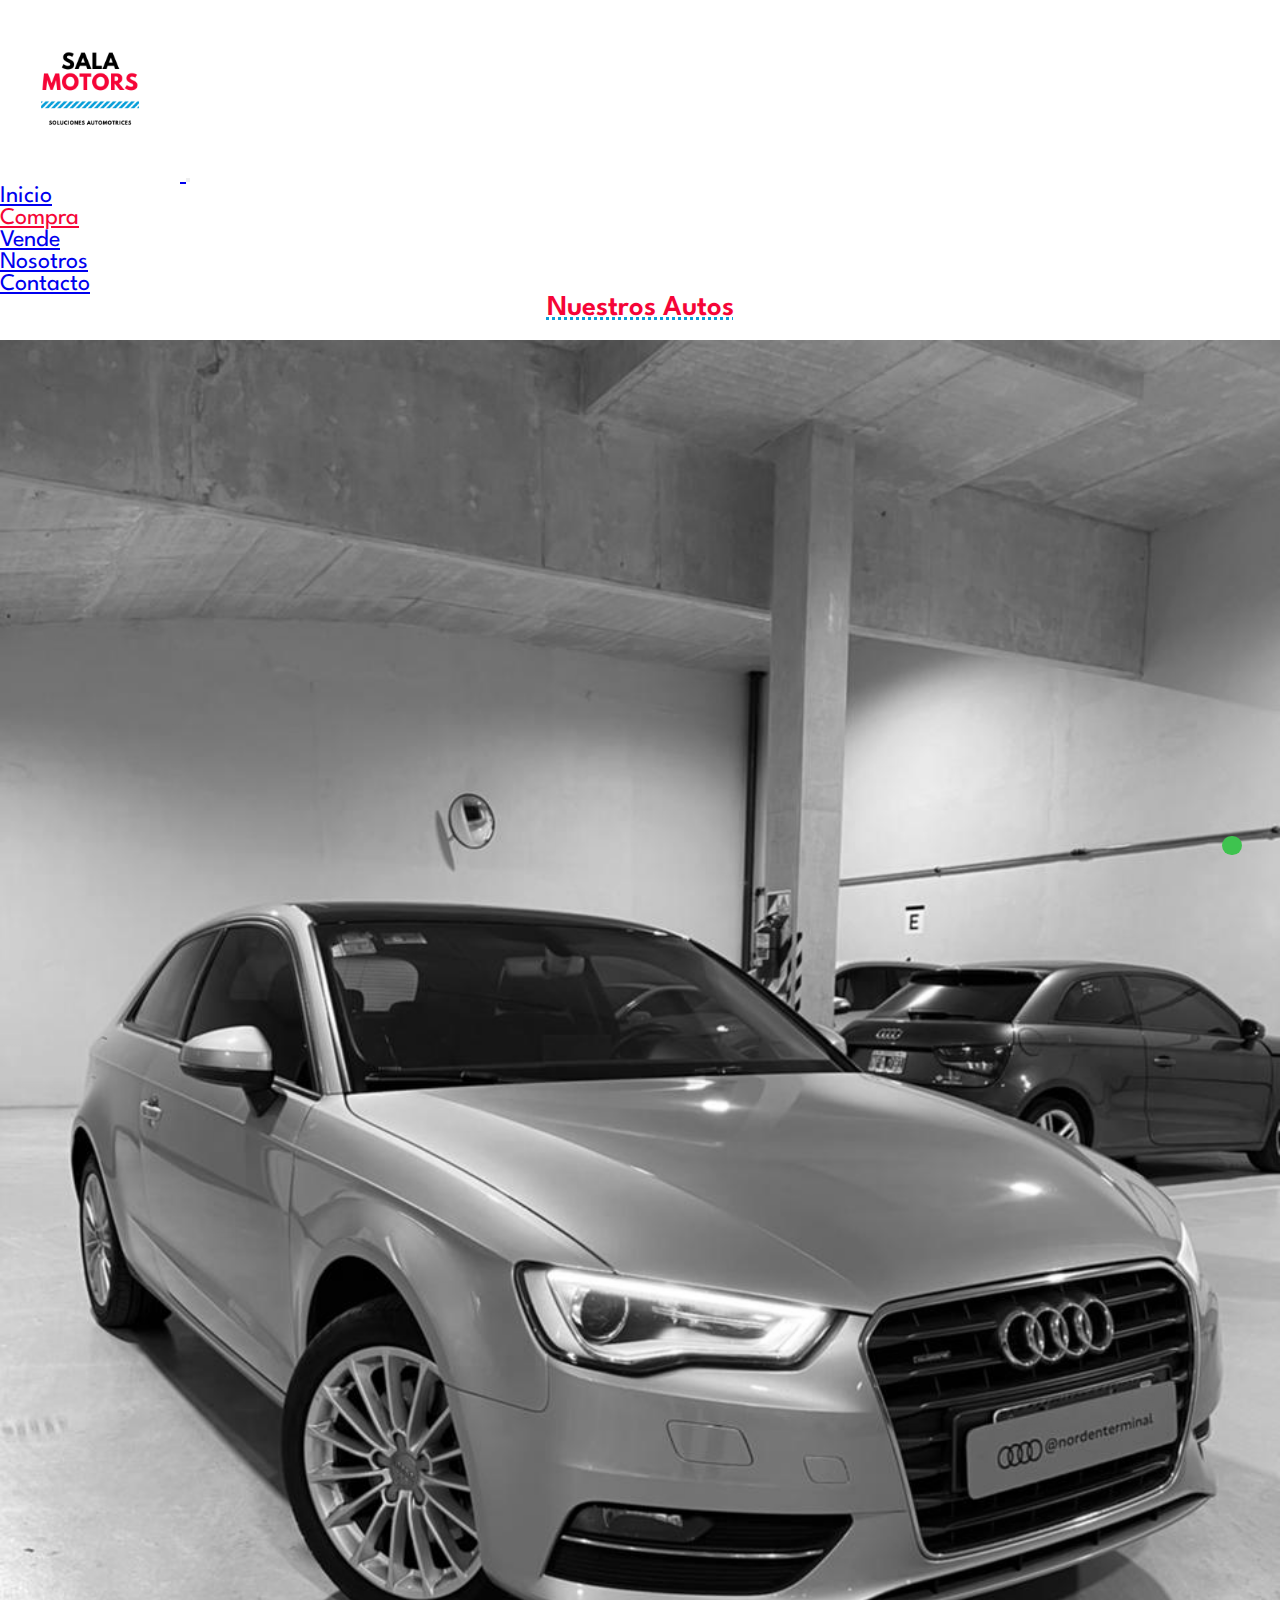
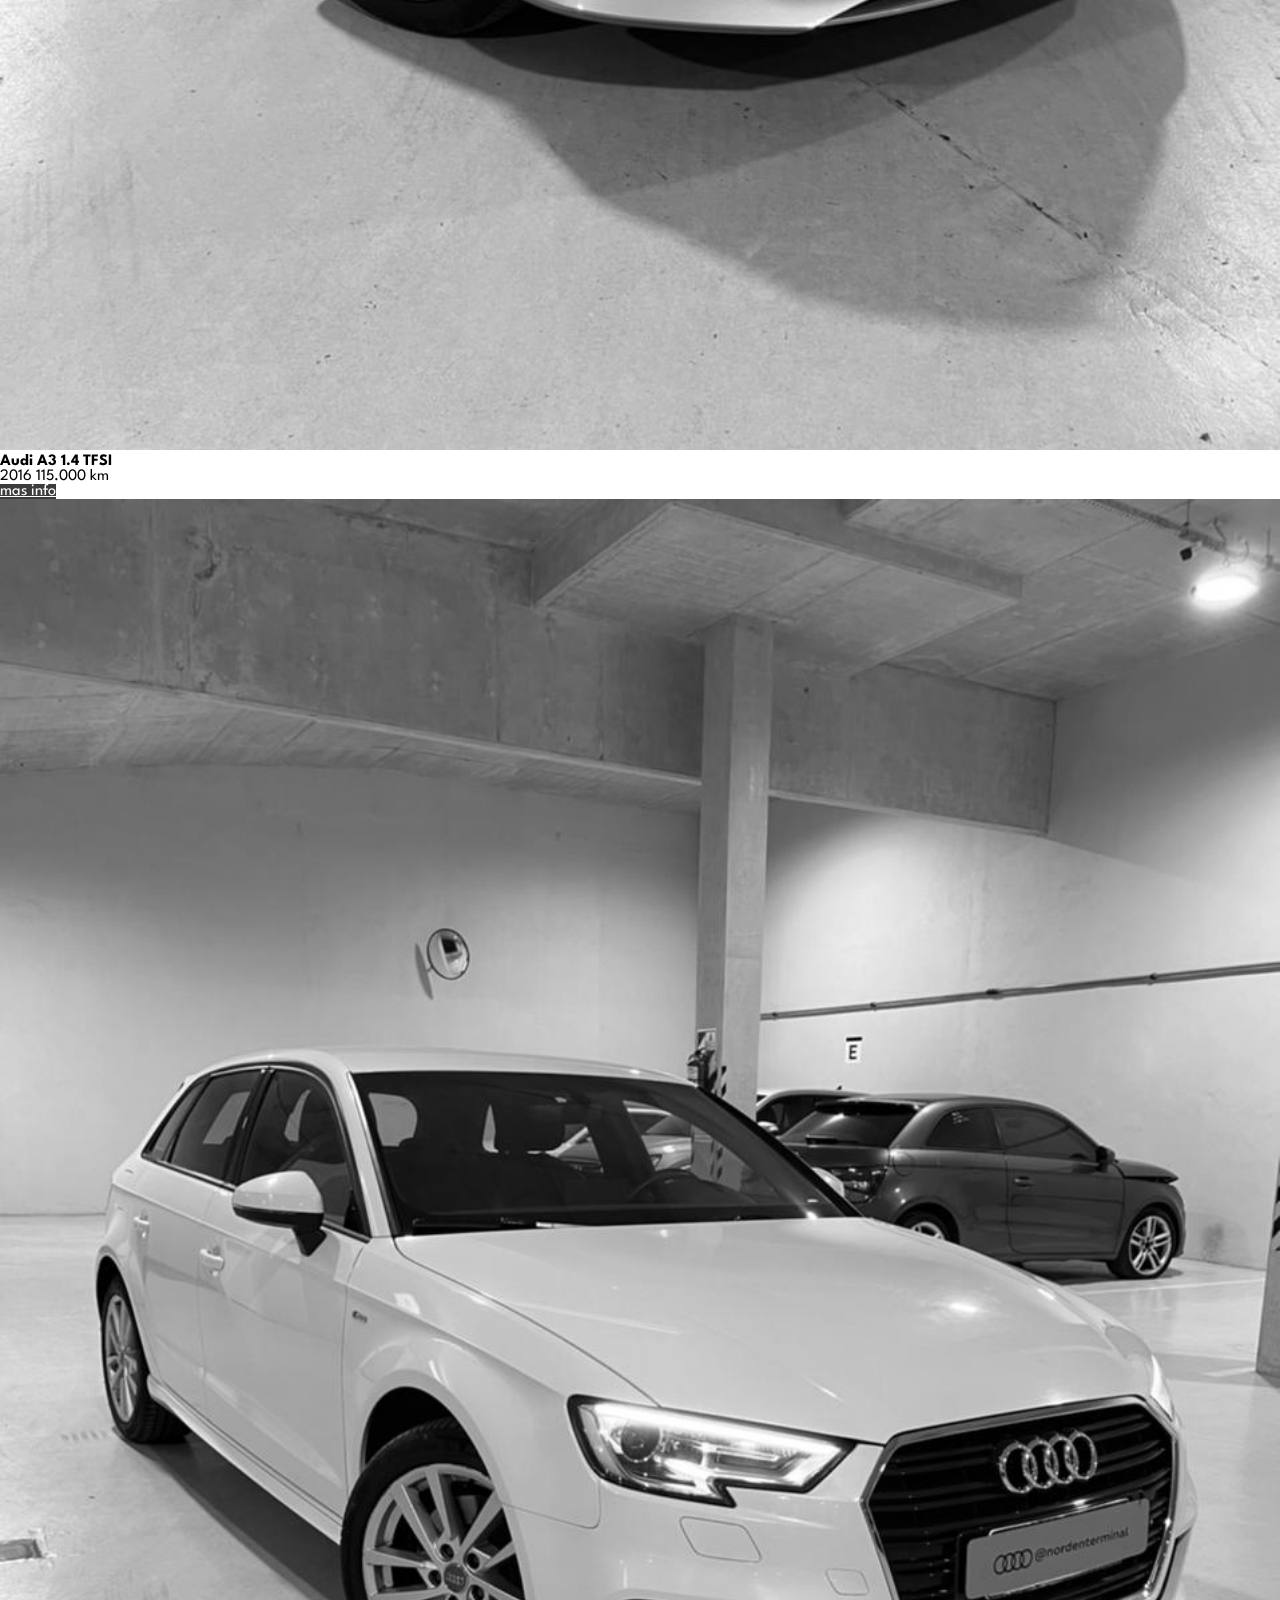
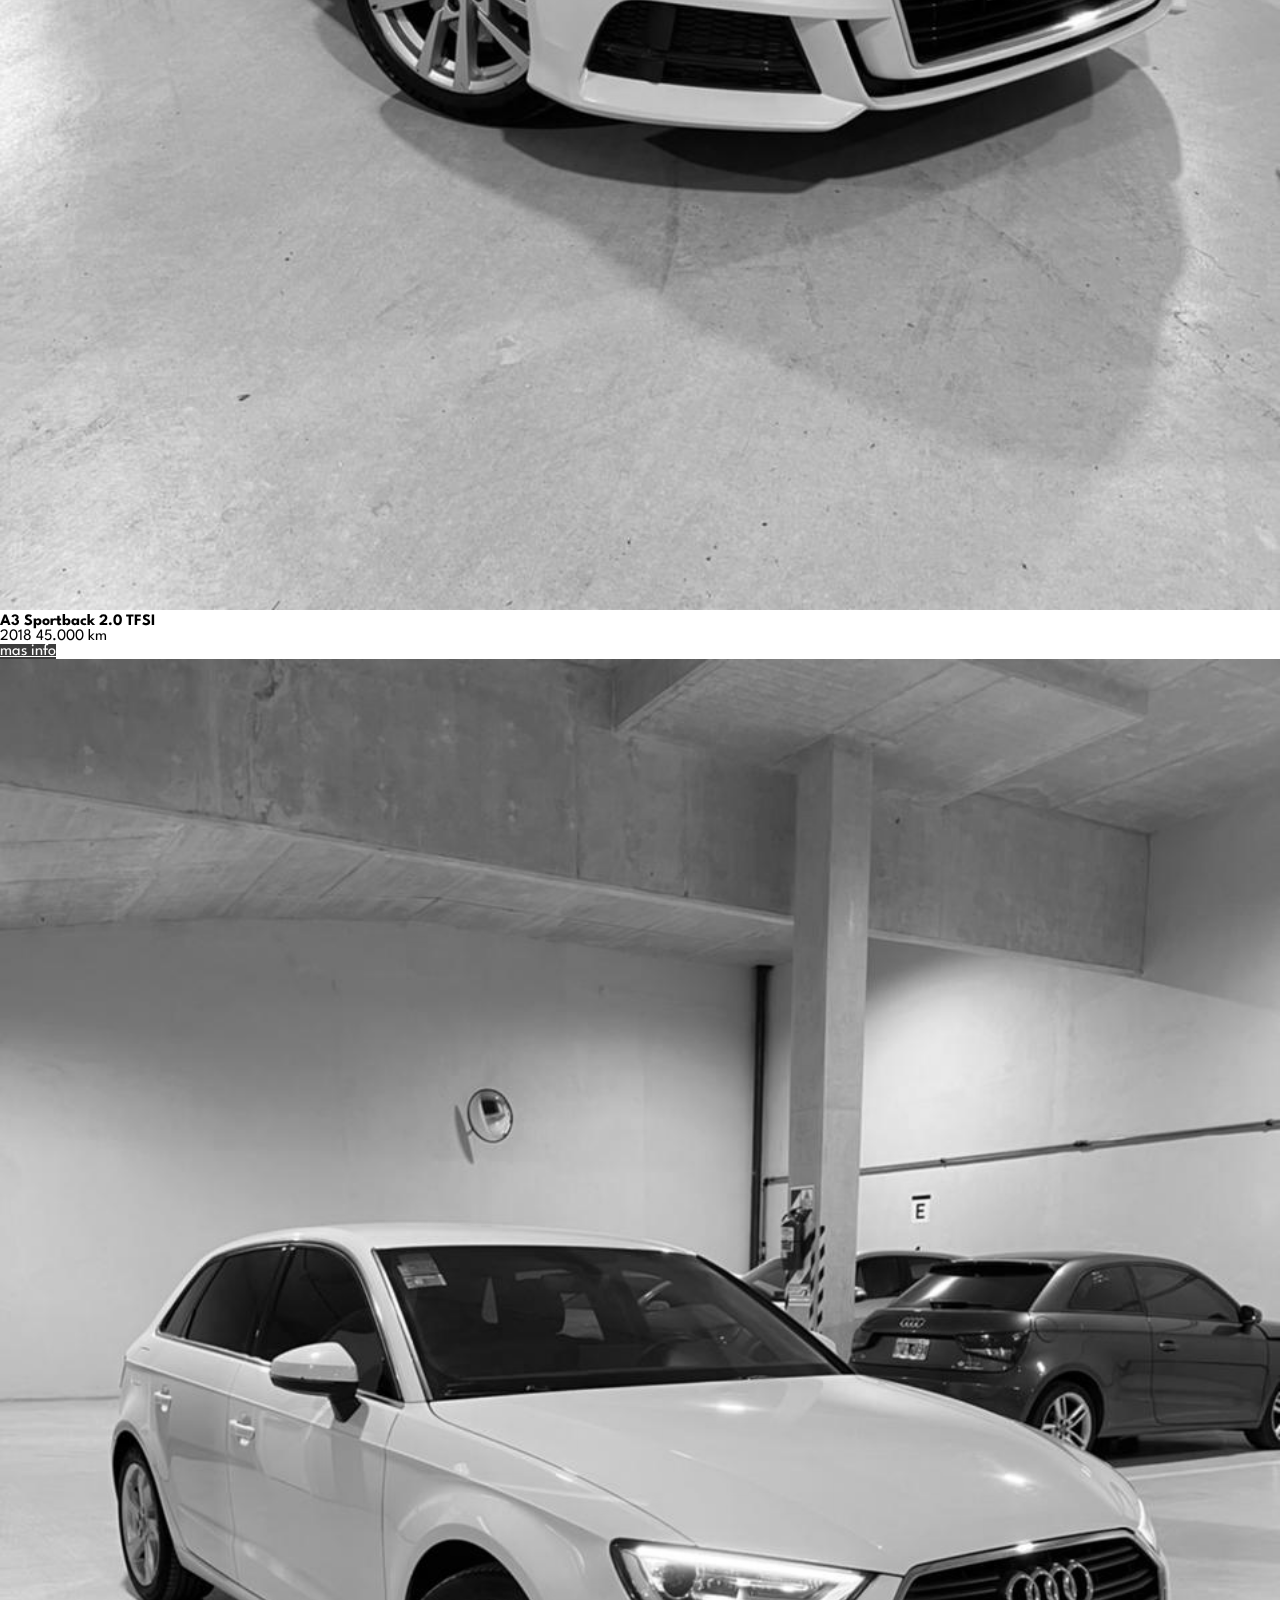
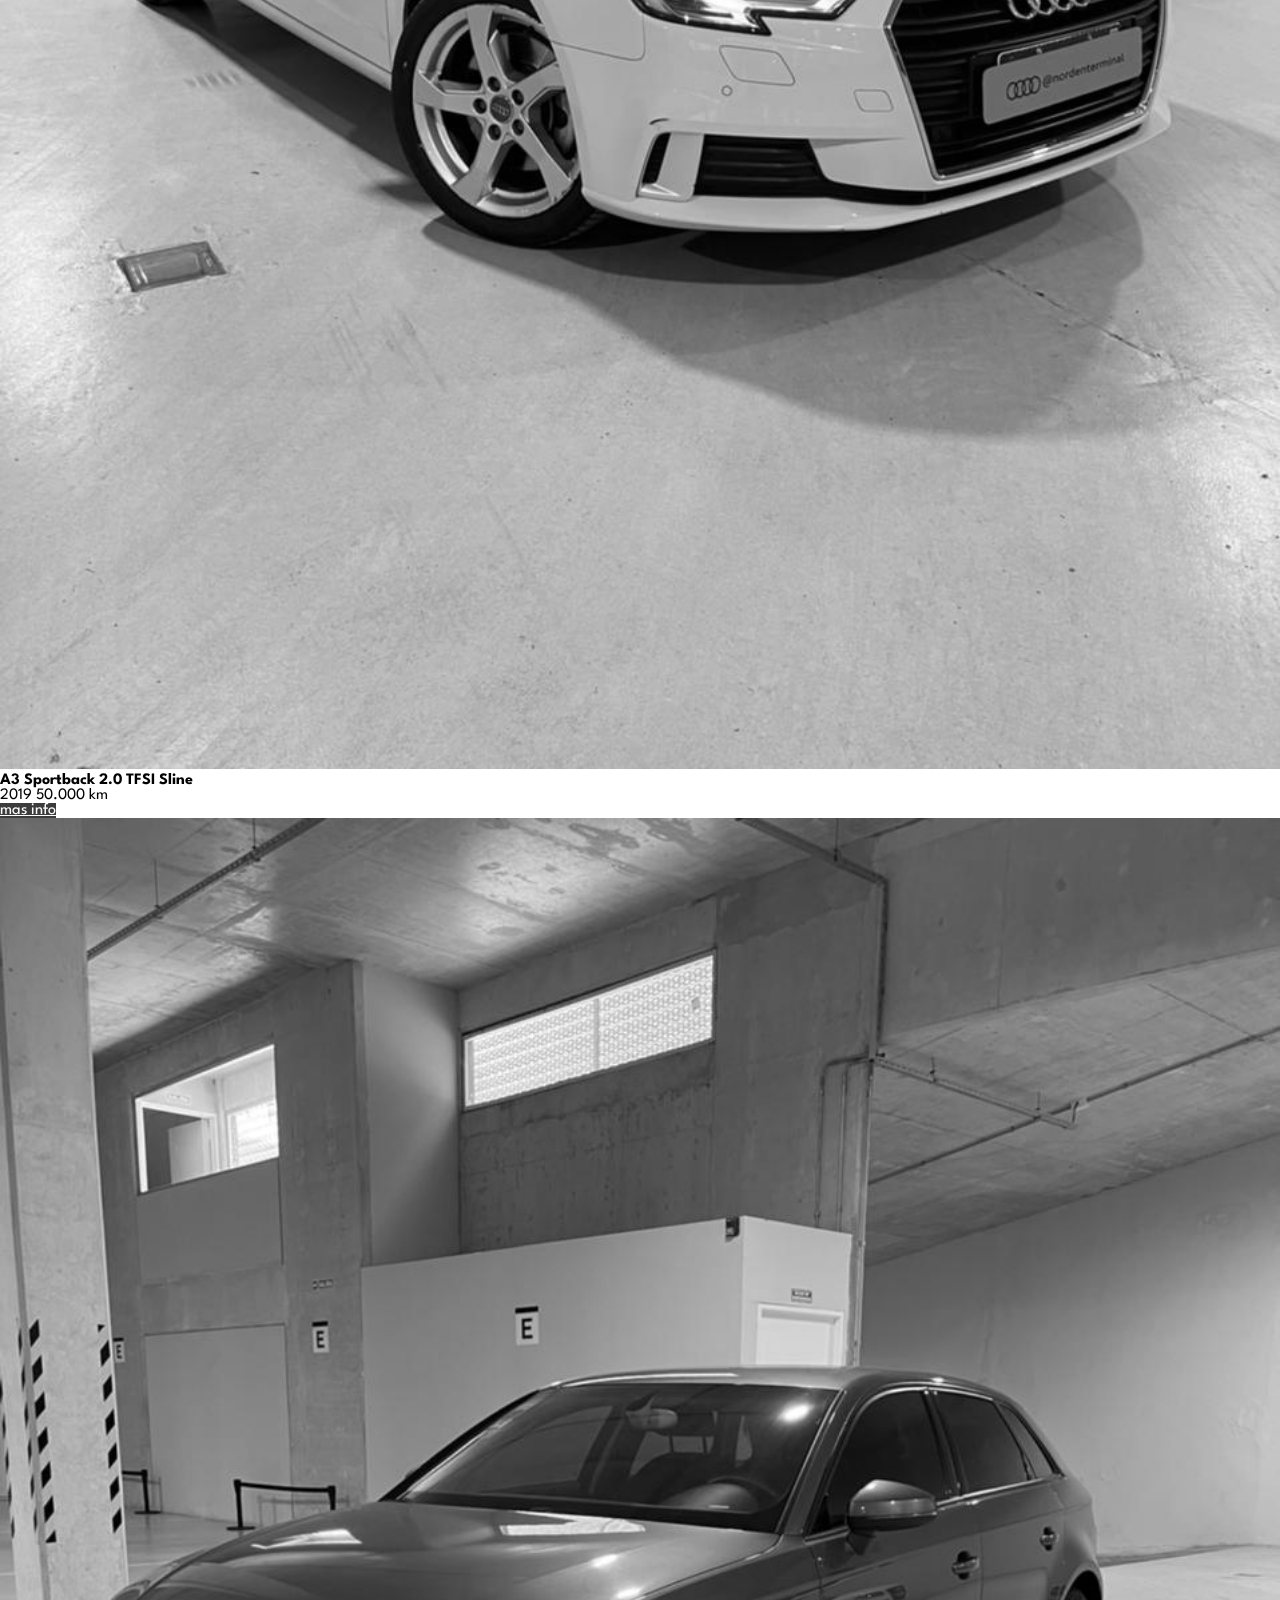
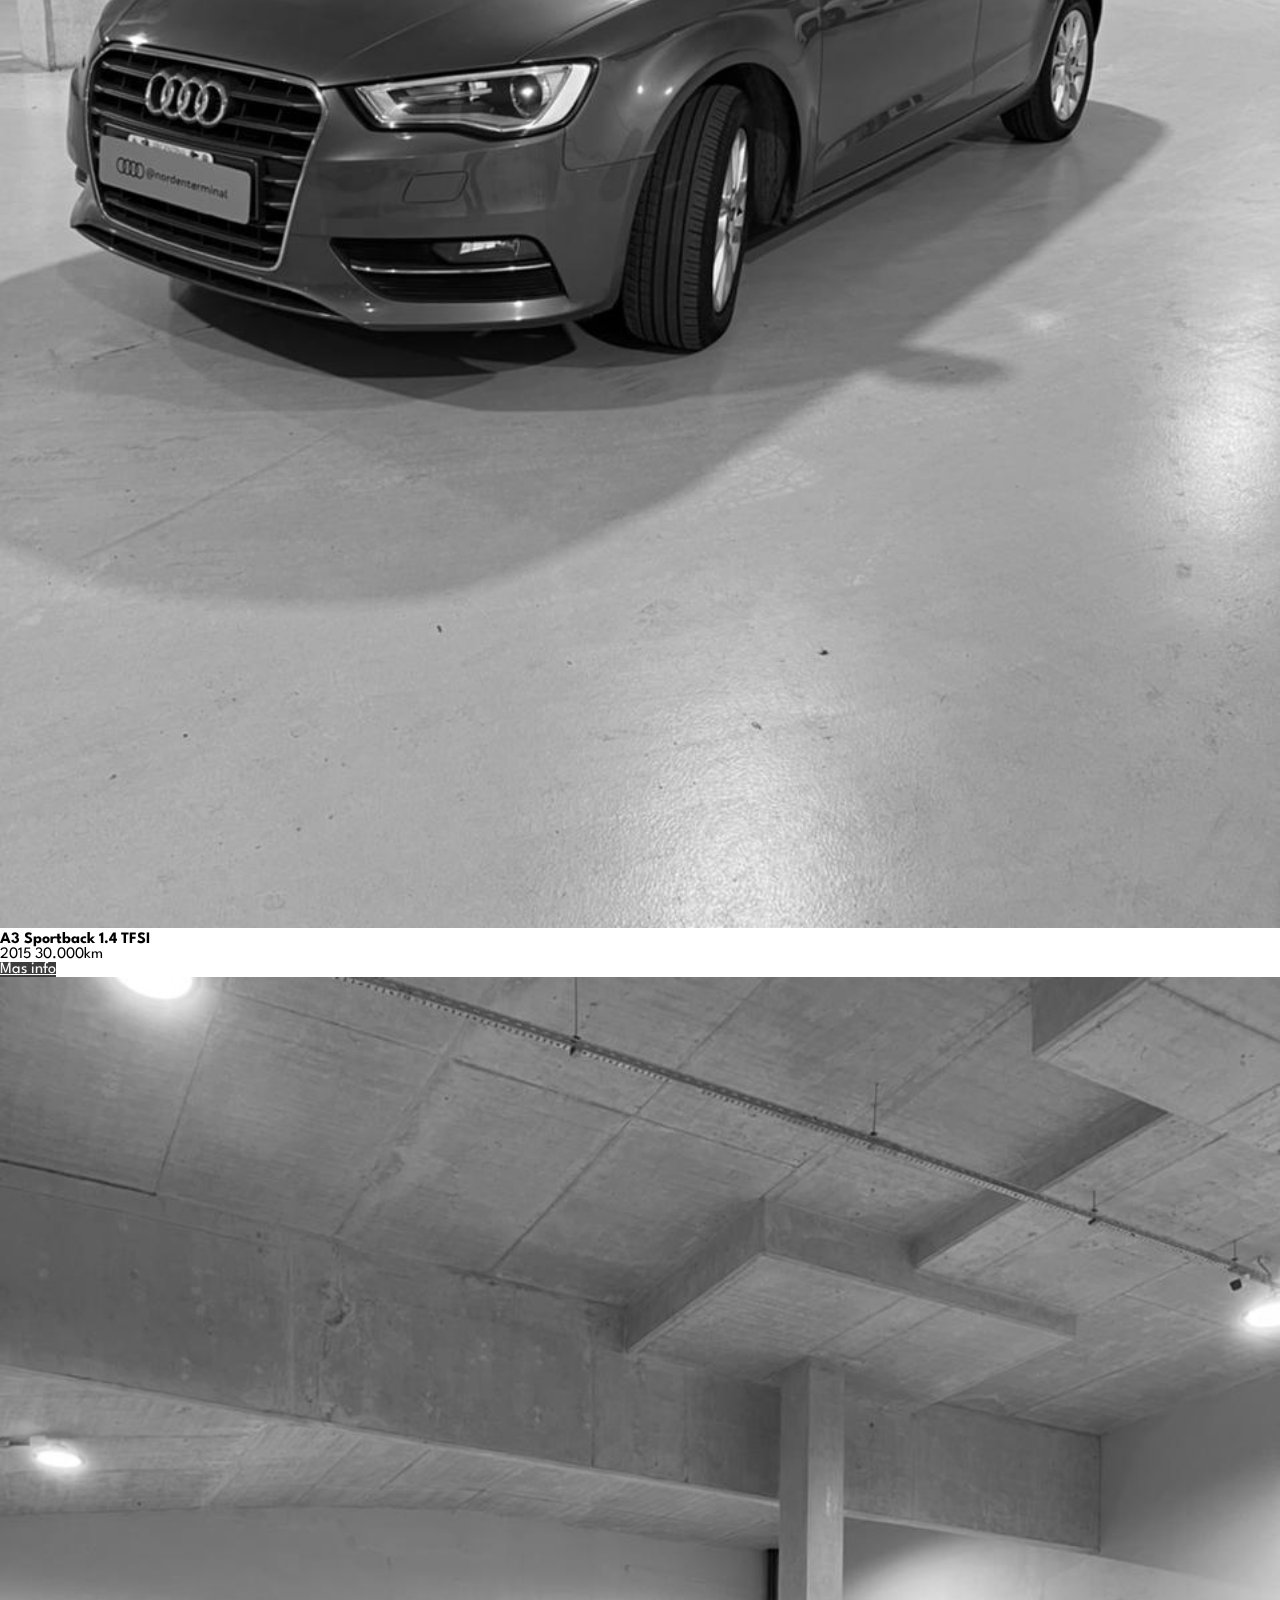
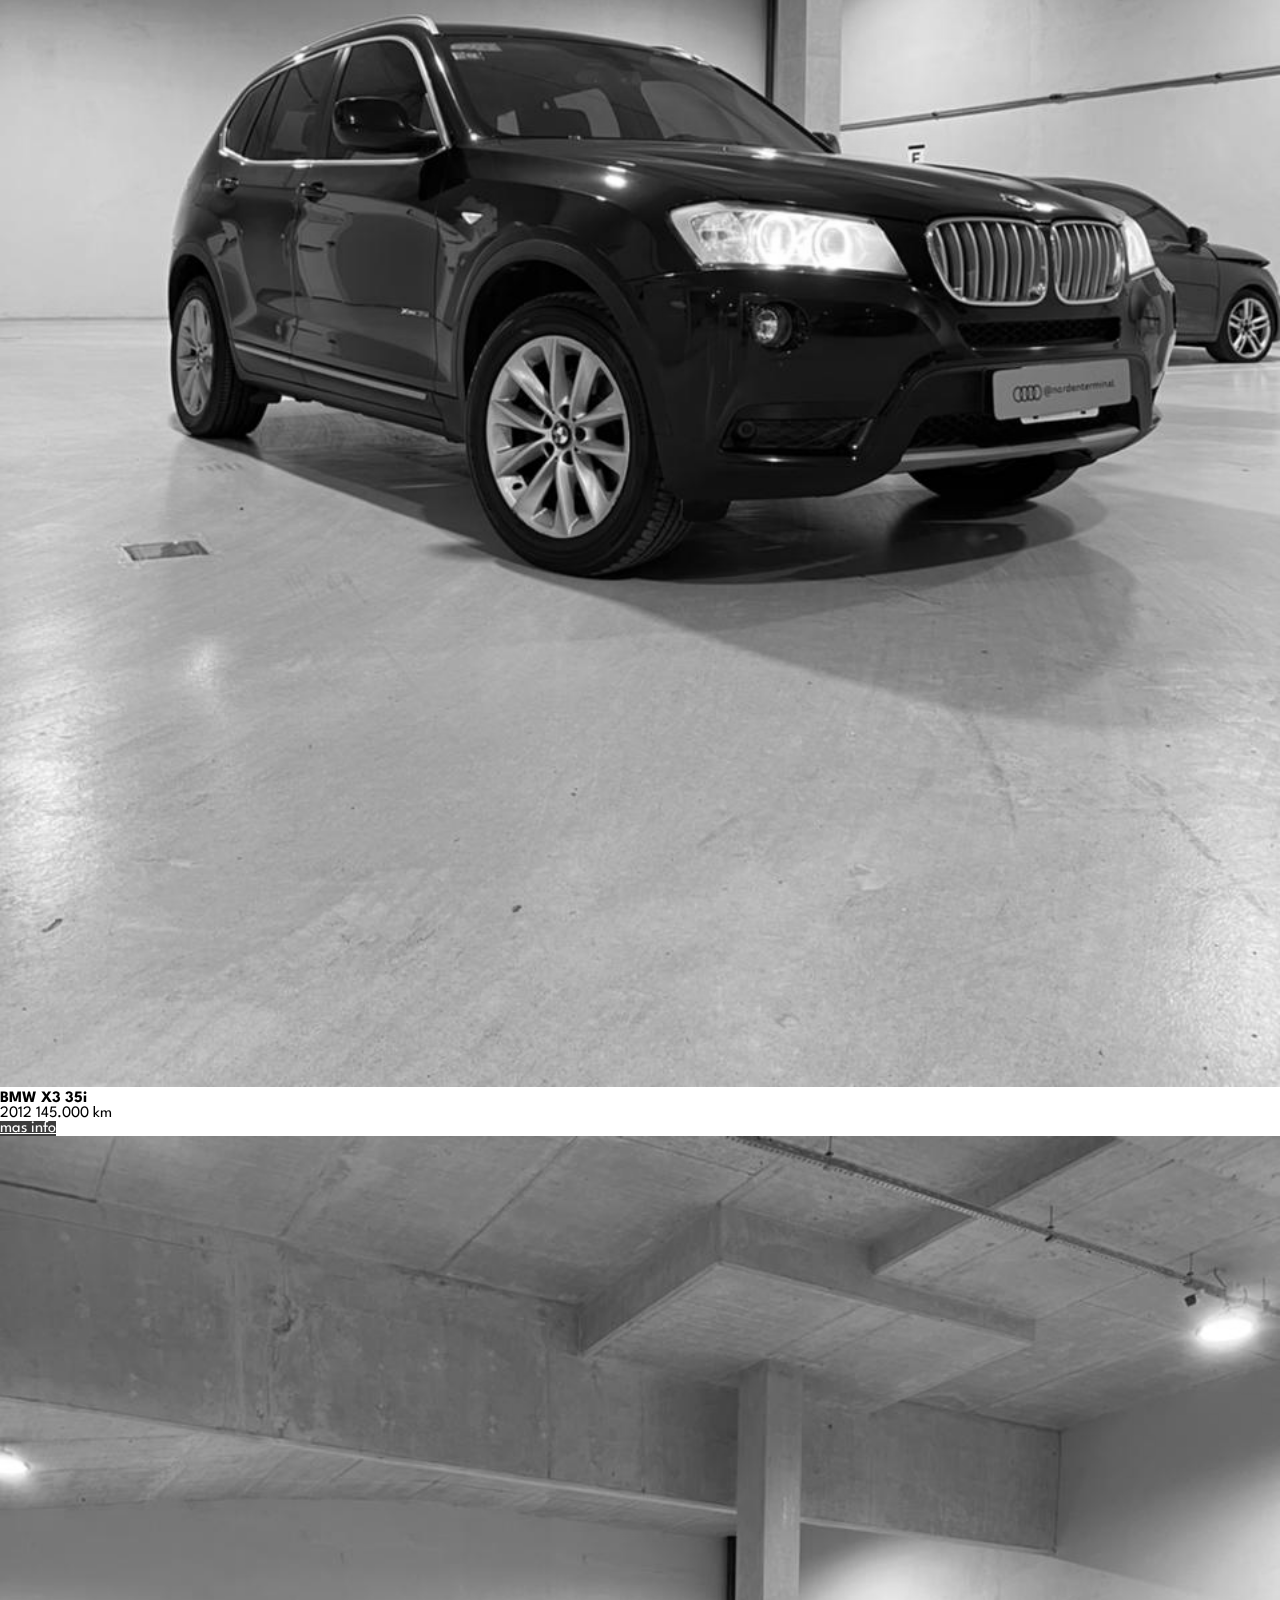
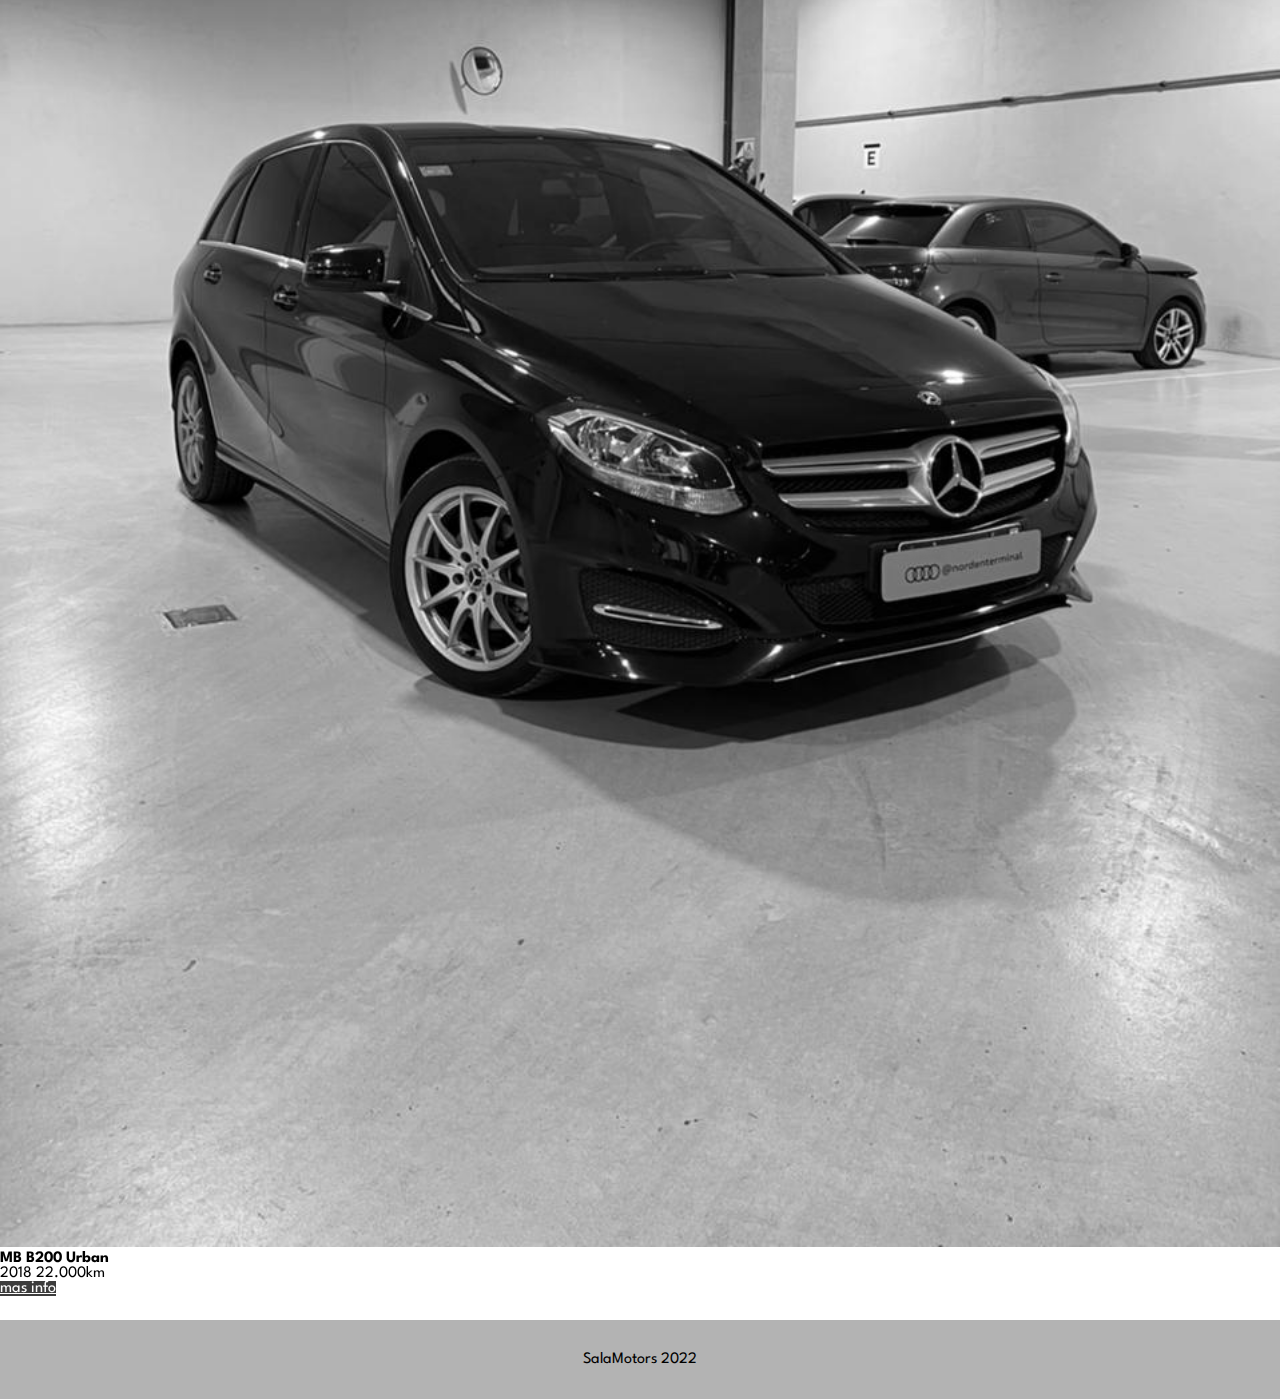
==== pages/compra.html @ 5f299fc3 "segunda entrega v1" ====
<!DOCTYPE html>
<html lang="es">
<head>
    <meta charset="UTF-8">
    <meta http-equiv="X-UA-Compatible" content="IE=edge">
    <meta name="viewport" content="width=device-width, initial-scale=1.0">
    <!-- Fav Icon-->
    <link rel="shortcut icon" href="../images/LogoSalaMotorsColor.png" type="image/x-icon">
    <!-- Link Google Fonts-->
    <link rel="preconnect" href="https://fonts.googleapis.com">
    <link rel="preconnect" href="https://fonts.gstatic.com" crossorigin>
    <link href="https://fonts.googleapis.com/css2?family=League+Spartan:wght@100;200;400;600&display=swap" rel="stylesheet">
    <!-- Link FontAwesome-->
    <link rel="stylesheet" href="https://cdnjs.cloudflare.com/ajax/libs/font-awesome/6.1.1/css/all.min.css" integrity="sha512-KfkfwYDsLkIlwQp6LFnl8zNdLGxu9YAA1QvwINks4PhcElQSvqcyVLLD9aMhXd13uQjoXtEKNosOWaZqXgel0g==" crossorigin="anonymous" referrerpolicy="no-referrer" />
    <!-- Link Bootstrap-->
    <link href="https://cdn.jsdelivr.net/npm/bootstrap@5.1.3/dist/css/bootstrap.min.css" rel="stylesheet" integrity="sha384-1BmE4kWBq78iYhFldvKuhfTAU6auU8tT94WrHftjDbrCEXSU1oBoqyl2QvZ6jIW3" crossorigin="anonymous">
    <!-- Link CSS-->
    <link rel="stylesheet" href="../estilos/estilos.css">
    <title>Tenemos tu auto</title>
</head>
<body>
    <header>
        <nav class="navbar navbar-expand-sm bg-light navbar-light">
            <div class="container-fluid">
                <a class="navbar-brand" href="#">
                    <img src="../images/LogoSalaMotorsColor.png" alt="Avatar Logo" style="width:180px;" class="rounded-pill"> 
                </a>
                    <button class="navbar-toggler" type="button" data-bs-toggle="collapse"              data-bs-target="#collapsibleNavbar">
                        <span class="navbar-toggler-icon"></span>
                    </button>
                    <div class="collapse navbar-collapse" id="collapsibleNavbar">

                        <ul class="navbar-nav">
                            <li class="nav-item">
                                <a class="nav-link" href="../index.html">Inicio</a>
                            </li>
                            <li class="nav-item">
                                <a class="nav-link active" href="compra.html">Compra</a>
                            </li>
                            <li class="nav-item">
                                <a class="nav-link" href="vende.html">Vende</a>
                            </li>
                            <li class="nav-item">
                                <a class="nav-link" href="nosotros.html">Nosotros</a>
                            </li>
                            <li class="nav-item">
                                <a class="nav-link" href="contacto.html">Contacto</a>
                            </li>
                        </ul>
                    </div>
            </div>
        </nav>
    </header>
    
    <main>

        <h1>Nuestros Autos</h1>
        <section class="row row-cols-1 row-cols-lg-3">
            <article>
                    <div class="card" id="compra">
                        <img class="card-img-top" src="../images/A32016.jpeg" alt="A32016" style="width:100%">
                        <div class="card-img-overlay">
                            <h4 class="card-title">Audi A3 1.4 TFSI</h4>
                            <p class="card-text"> 2016 115.000 km</p>
                            <a href="https://wa.me/message/5UDAR47DDEEHL1" class="btn btn-primary">mas info</a>
                        </div>
                    </div>
            </article>      
            <article class="col">
                    <div class="card" id="compra">
                        <img class="card-img-top" src="../images/A3sb2018.jpeg" alt="A3sb2018" style="width:100%">
                        <div class="card-img-overlay">
                            <h4 class="card-title">A3 Sportback 2.0 TFSI</h4>
                            <p class="card-text">2018 45.000 km</p>
                            <a href="https://wa.me/message/5UDAR47DDEEHL1" class="btn btn-primary">mas info</a>
                        </div>
                    </div>
            </article>      
            <article class="col">
                    <div class="card" id="compra">
                        <img class="card-img-top" src="../images/A3sb2018sl.jpeg" alt="a3sb2018sl" style="width:100%">
                        <div class="card-img-overlay">
                            <h4 class="card-title">A3 Sportback 2.0 TFSI Sline</h4>
                            <p class="card-text">2019 50.000 km</p>
                            <a href="https://wa.me/message/5UDAR47DDEEHL1" class="btn btn-primary">mas info</a>
                        </div>
                    </div>
            </article>
        
            <article class="col">
                    <div class="card" id="compra">
                        <img class="card-img-top" src="../images/A32015.jpeg" alt="A3sb2015" style="width:100%">
                        <div class="card-img-overlay">
                            <h4 class="card-title">A3 Sportback 1.4 TFSI</h4>
                            <p class="card-text">2015 30.000km</p>
                            <a href="https://wa.me/message/5UDAR47DDEEHL1" class="btn btn-primary"> Mas info</a>
                        </div>
                    </div>
            </article>      
            <article class="col">
                    <div class="card" id="compra">
                        <img class="card-img-top" src="../images/BMXx32012.jpeg" alt="bmwx3" style="width:100%">
                        <div class="card-img-overlay">
                            <h4 class="card-title">BMW X3 35i</h4>
                            <p class="card-text">2012 145.000 km</p>
                            <a href="https://wa.me/message/5UDAR47DDEEHL1" class="btn btn-primary">mas info</a>
                        </div>
                    </div>
                </article>      
                <article class="col">
                    <div class="card" id="compra">
                        <img class="card-img-top" src="../images/MBClaseB2018.jpeg" alt="MBb200" style="width:100%">
                        <div class="card-img-overlay">
                            <h4 class="card-title">MB B200 Urban</h4>
                            <p class="card-text">2018 22.000km</p>
                            <a href="https://wa.me/message/5UDAR47DDEEHL1" class="btn btn-primary">mas info</a>
                        </div>
                    </div>
                </article>


        </section>   



    </main>

    
    <footer>
        <p>SalaMotors 2022 </p>
        <a href="https://wa.me/message/5UDAR47DDEEHL1"></a><i class="fa-brands fa-whatsapp"></i>

    </footer>
    <!--Scripts-->
    <script src="https://cdn.jsdelivr.net/npm/@popperjs/core@2.10.2/dist/umd/popper.min.js" integrity="sha384-7+zCNj/IqJ95wo16oMtfsKbZ9ccEh31eOz1HGyDuCQ6wgnyJNSYdrPa03rtR1zdB" crossorigin="anonymous"></script>
    <script src="https://cdn.jsdelivr.net/npm/bootstrap@5.1.3/dist/js/bootstrap.min.js" integrity="sha384-QJHtvGhmr9XOIpI6YVutG+2QOK9T+ZnN4kzFN1RtK3zEFEIsxhlmWl5/YESvpZ13" crossorigin="anonymous"></script>    
</body>
</html>
---- estilos/estilos.css ----
*{
    margin: 0;
    padding: 0;
}

body{
    font-family: 'League Spartan', sans-serif;;
}

.navbar {
    font-size: 24px;
}

.navbar-light .navbar-nav .nav-link:focus, .navbar-light .navbar-nav .nav-link:hover {
    color: #079ed9;
}

.navbar-light .navbar-nav .nav-link.active, .navbar-light .navbar-nav .show>.nav-link {
    color: #f50537;
}

.container{
    margin: 1rem;
    width: 100%;
}

.btn-primary {
    color: #fff;
    background-color: #f50537;
    border-color: #f50537;
}

.btn-primary:hover {
    background-color: #079ed9;
    border-color: #079ed9;
}
.card {
    filter: grayscale(0%);
}

.card:hover {
    filter: grayscale(100%);
}

#compra {
    filter: grayscale(100%);
}

#compra:hover {
    filter: grayscale(0%);
}

.row {
    margin-top: 1.2rem;
}

footer { background-color: #b3b3b3;
    margin-top: 1.5rem;
    padding: 2rem
}

footer p {
    color:#000;
    font-weight: 400;
    text-align: center;
}

.fa-whatsapp {
    color: #fff;
    background-color: #3ec34f;
    padding: 0.6rem;
    font-size: 2rem;
    border-radius: 50%;
    bottom: 5%;
    right: 3%;
    position: fixed
}

h1{
    font-size: 1.8rem;
    font-weight: 600;
    text-align: center;
    color: #f50537;
    text-decoration: underline dotted #079ed9 3px;
}

h2 {
    font-size: 1.5rem;
    font-weight: 400;
    text-align: center;
}

h3 {
    font-size: 1.2rem;
    font-weight: 200;
    text-align: center;
}

.formContainer{
    width: 75%;
    margin: 3rem auto;
    border: #079ed9 solid 2 px;
    padding: 1.5rem 1 rem;
    border-radius: 0.5rem;
}

.form{
text-align: center;
}

.form__label{
    display: inline-block;
    width: 60%;
    font-weight: 400;
    text-align: start;
}

.form__input, .form__textarea{
    width: 60%;
    margin: 0.5rem;
    padding: 0.5rem;
    border: none;
    border-bottom: #079ed9 solid 1px;
    font-family: 'League Spartan', sans-serif ;
}

.form__textarea{
    height: 5rem;
    resize: none;
}

.form__input:focus, .form__textarea:focus{
    outline: none;
}

.form__input--submit{
    background-color: #f50537;
    color: #fff;
    margin-top: 1.5rem ;
    font-weight: 400;
    cursor: pointer;
    border-radius: 0.3rem;    
}

.form__input--submit:hover{
    background-color: #079ed9;
    color: #000;
}
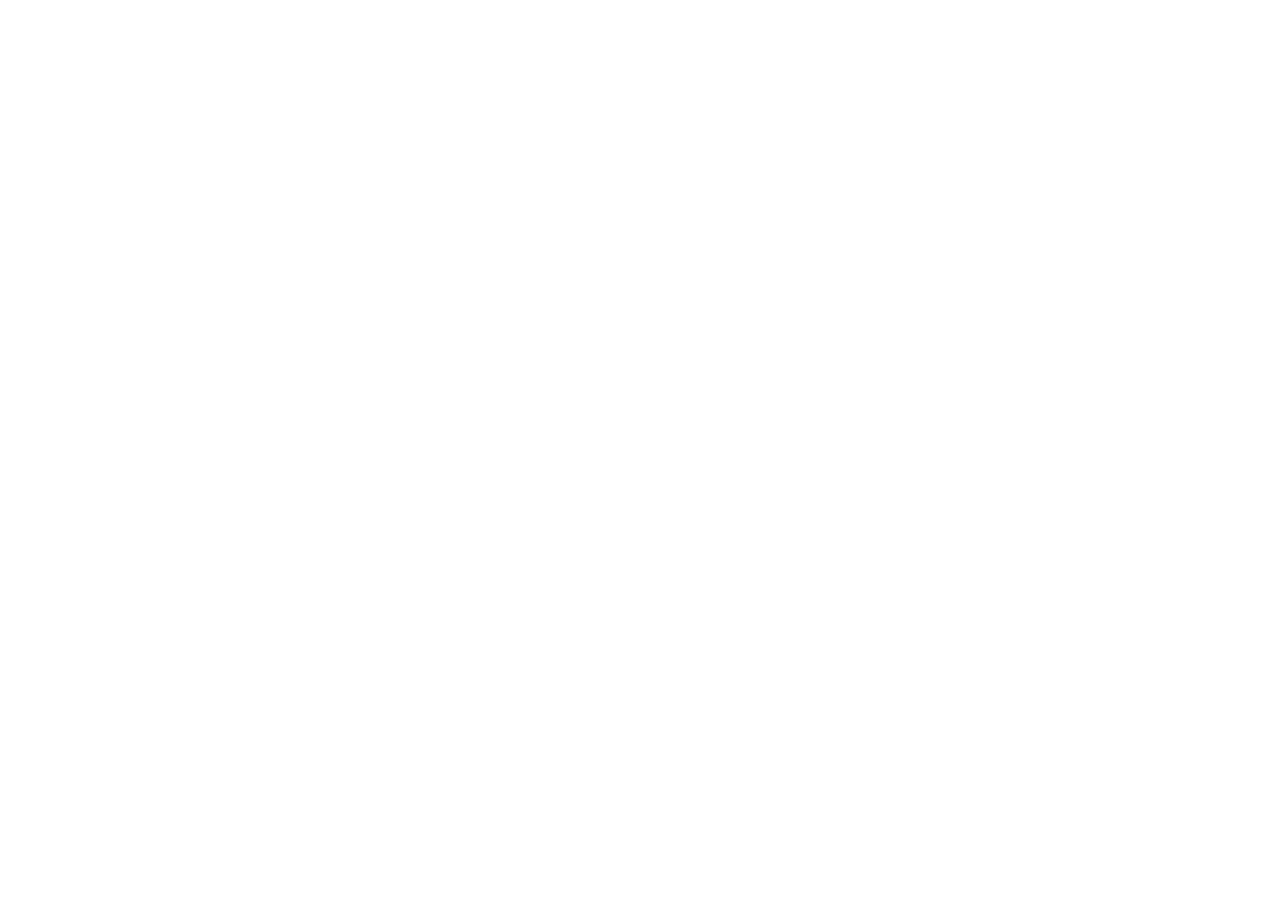
==== commit 1b58fe4d: "3era entrega sass extend mixins" ====
--- a/pages/compra.html
+++ b/pages/compra.html
@@ -4,6 +4,9 @@
     <meta charset="UTF-8">
     <meta http-equiv="X-UA-Compatible" content="IE=edge">
     <meta name="viewport" content="width=device-width, initial-scale=1.0">
+    <!-- SEO-->
+    <meta name="description" content="Conoce nuestras seleccion de usados seleccionados. En Sala Motors todos nuestros autos estan garantizados">
+    <meta name="keywords" content="Audi A3, Audi, Audi A3 Sportback, BMW, BMW X3, Mercedes Benz, MB B 200">
     <!-- Fav Icon-->
     <link rel="shortcut icon" href="../images/LogoSalaMotorsColor.png" type="image/x-icon">
     <!-- Link Google Fonts-->
@@ -16,7 +19,7 @@
     <link href="https://cdn.jsdelivr.net/npm/bootstrap@5.1.3/dist/css/bootstrap.min.css" rel="stylesheet" integrity="sha384-1BmE4kWBq78iYhFldvKuhfTAU6auU8tT94WrHftjDbrCEXSU1oBoqyl2QvZ6jIW3" crossorigin="anonymous">
     <!-- Link CSS-->
     <link rel="stylesheet" href="../estilos/estilos.css">
-    <title>Tenemos tu auto</title>
+    <title>En Sala Motors tenemos tu proximo auto seleccionado y garantizado/title>
 </head>
 <body>
     <header>
--- a/estilos/estilos.css
+++ b/estilos/estilos.css
@@ -1,149 +1,171 @@
-*{
-    margin: 0;
-    padding: 0;
+* {
+  margin: 0;
+  padding: 0;
 }
 
-body{
-    font-family: 'League Spartan', sans-serif;;
+body {
+  font-family: 'League Spartan', sans-serif;
 }
 
 .navbar {
-    font-size: 24px;
+  font-size: 1.5rem;
 }
 
 .navbar-light .navbar-nav .nav-link:focus, .navbar-light .navbar-nav .nav-link:hover {
-    color: #079ed9;
+  color: #079ed9;
 }
 
-.navbar-light .navbar-nav .nav-link.active, .navbar-light .navbar-nav .show>.nav-link {
-    color: #f50537;
+.navbar-light .navbar-nav .nav-link.active, .navbar-light .navbar-nav .show > .nav-link {
+  color: #f50537;
 }
 
-.container{
-    margin: 1rem;
-    width: 100%;
+.container {
+  margin: 1rem;
+  width: 100%;
 }
 
 .btn-primary {
-    color: #fff;
-    background-color: #f50537;
-    border-color: #f50537;
+  color: #fff;
+  background-color: #f50537;
+  border: #f50537 solid 1px;
 }
 
 .btn-primary:hover {
-    background-color: #079ed9;
-    border-color: #079ed9;
-}
-.card {
-    filter: grayscale(0%);
+  background-color: #079ed9;
+  border: #079ed9 solid 1px;
 }
 
-.card:hover {
-    filter: grayscale(100%);
+.card, #compra {
+  -webkit-filter: grayscale(0%);
+          filter: grayscale(0%);
 }
 
-#compra {
-    filter: grayscale(100%);
-}
-
-#compra:hover {
-    filter: grayscale(0%);
+.card:hover, #compra:hover {
+  -webkit-filter: grayscale(100%);
+          filter: grayscale(100%);
 }
 
 .row {
-    margin-top: 1.2rem;
+  margin-top: 1.2rem;
 }
 
-footer { background-color: #b3b3b3;
-    margin-top: 1.5rem;
-    padding: 2rem
+footer {
+  background-color: #b3b3b3;
+  margin-top: 1.5rem;
+  padding: 2rem;
 }
 
 footer p {
-    color:#000;
-    font-weight: 400;
-    text-align: center;
+  color: #000;
+  font-weight: 400;
+  text-align: center;
 }
 
 .fa-whatsapp {
-    color: #fff;
-    background-color: #3ec34f;
-    padding: 0.6rem;
-    font-size: 2rem;
-    border-radius: 50%;
-    bottom: 5%;
-    right: 3%;
-    position: fixed
+  color: #fff;
+  background-color: #3ec34f;
+  padding: 0.6rem;
+  font-size: 2rem;
+  border-radius: 50%;
+  bottom: 5%;
+  right: 3%;
+  position: fixed;
 }
 
-h1{
-    font-size: 1.8rem;
-    font-weight: 600;
-    text-align: center;
-    color: #f50537;
-    text-decoration: underline dotted #079ed9 3px;
+h1 {
+  font-size: 1.8rem;
+  font-weight: 600;
+  color: #f50537;
+  -webkit-text-decoration: underline dotted #079ed9 3px;
+          text-decoration: underline dotted #079ed9 3px;
 }
 
 h2 {
-    font-size: 1.5rem;
-    font-weight: 400;
-    text-align: center;
+  font-size: 1.5rem;
+  font-weight: 400;
 }
 
 h3 {
-    font-size: 1.2rem;
-    font-weight: 200;
-    text-align: center;
+  font-size: 1.2rem;
+  font-weight: 200;
 }
 
-.formContainer{
-    width: 75%;
-    margin: 3rem auto;
-    border: #079ed9 solid 2 px;
-    padding: 1.5rem 1 rem;
-    border-radius: 0.5rem;
+.formContainer {
+  width: 75%;
+  margin: 3rem auto;
+  border: #079ed9 solid 2px;
+  padding: 1.5rem 1 rem;
+  border-radius: 0.5rem;
 }
 
-.form{
-text-align: center;
+.form, h1, h2, h3 {
+  text-align: center;
 }
 
-.form__label{
-    display: inline-block;
-    width: 60%;
-    font-weight: 400;
-    text-align: start;
+.form__label {
+  display: inline-block;
+  width: 60%;
+  font-weight: 400;
+  text-align: start;
 }
 
-.form__input, .form__textarea{
-    width: 60%;
-    margin: 0.5rem;
-    padding: 0.5rem;
-    border: none;
-    border-bottom: #079ed9 solid 1px;
-    font-family: 'League Spartan', sans-serif ;
+.form__input, .form__textarea {
+  width: 60%;
+  margin: 0.5rem;
+  padding: 0.5rem;
+  border: none;
+  border-bottom: #079ed9 solid 1px;
+  font-family: 'League Spartan', sans-serif;
 }
 
-.form__textarea{
-    height: 5rem;
-    resize: none;
+.form__textarea {
+  height: 5rem;
+  resize: none;
 }
 
-.form__input:focus, .form__textarea:focus{
-    outline: none;
+.form__input:focus, .form__textarea:focus {
+  outline: none;
 }
 
-.form__input--submit{
-    background-color: #f50537;
-    color: #fff;
-    margin-top: 1.5rem ;
-    font-weight: 400;
-    cursor: pointer;
-    border-radius: 0.3rem;    
+.form__input--submit {
+  background-color: #f50537;
+  color: #fff;
+  margin-top: 1.5rem;
+  font-weight: 400;
+  cursor: pointer;
+  border-radius: 0.3rem;
 }
 
-.form__input--submit:hover{
-    background-color: #079ed9;
-    color: #000;
+.form__input--submit:hover {
+  background-color: #079ed9;
+  color: #000;
 }
 
+.conocenos {
+  width: 80%;
+  margin: 2rem auto;
+}
+
+.conocenos__container {
+  display: -ms-grid;
+  display: grid;
+  -ms-grid-columns: 30% auto;
+      grid-template-columns: 30% auto;
+  -webkit-box-align: center;
+      -ms-flex-align: center;
+          align-items: center;
+  -webkit-column-gap: 2rem;
+          column-gap: 2rem;
+}
+
+.conocenos__img {
+  width: 100%;
+}
+
+@media screen and (max-width: 560px) {
+  .conocenos__container {
+    -ms-grid-columns: 100%;
+        grid-template-columns: 100%;
+  }
+}
+/*# sourceMappingURL=estilos.css.map */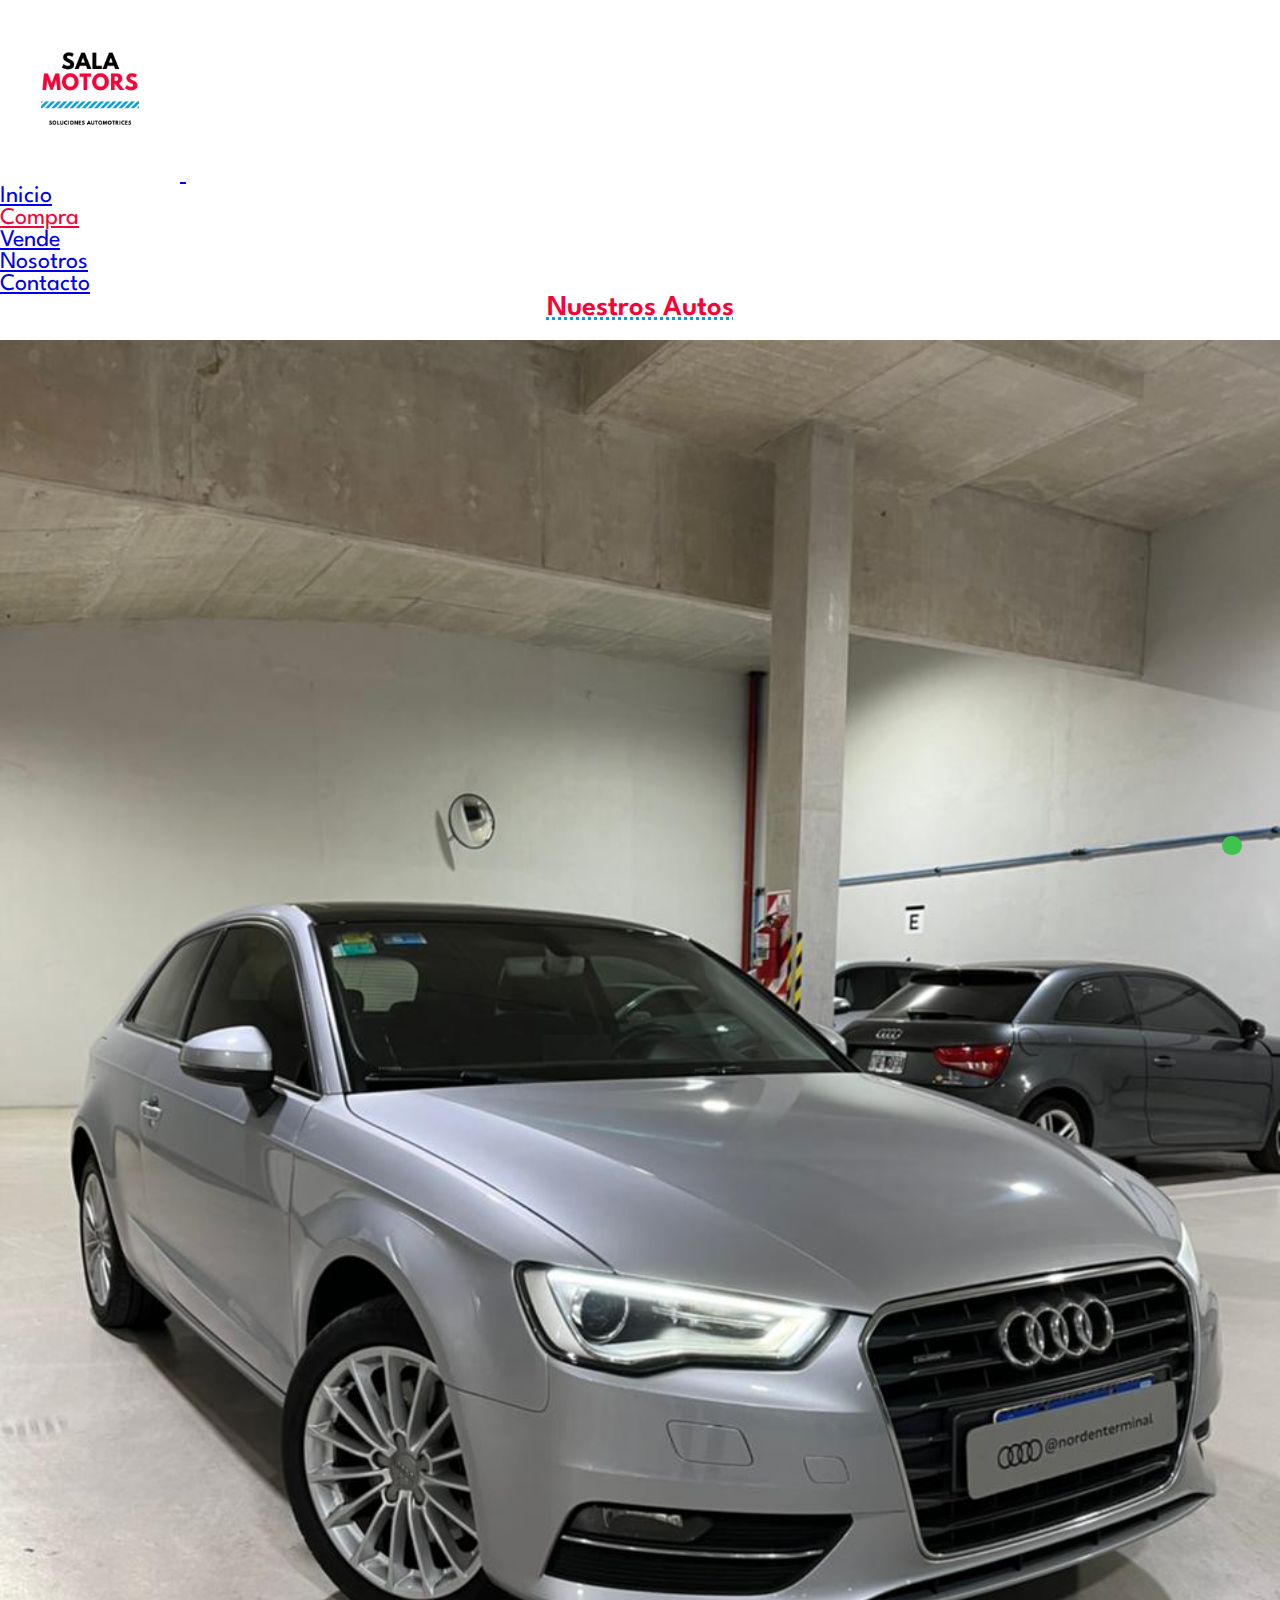
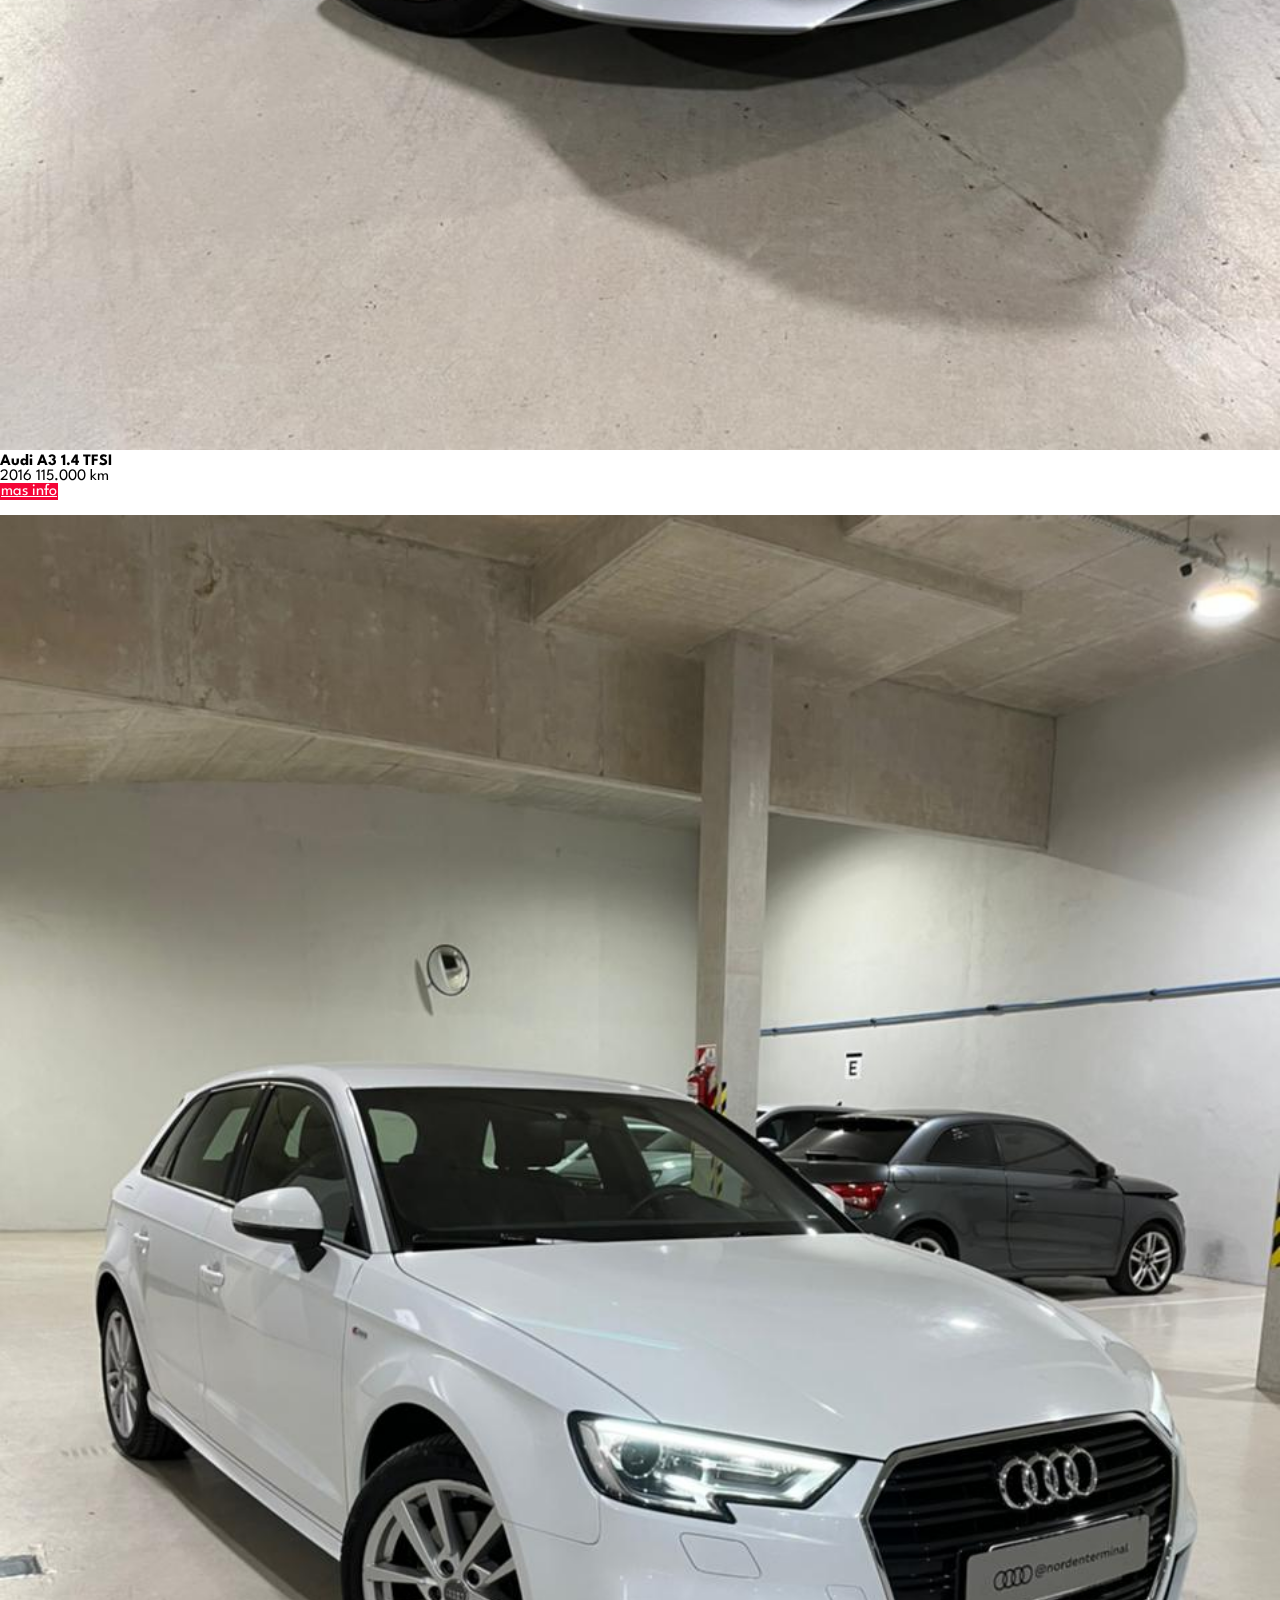
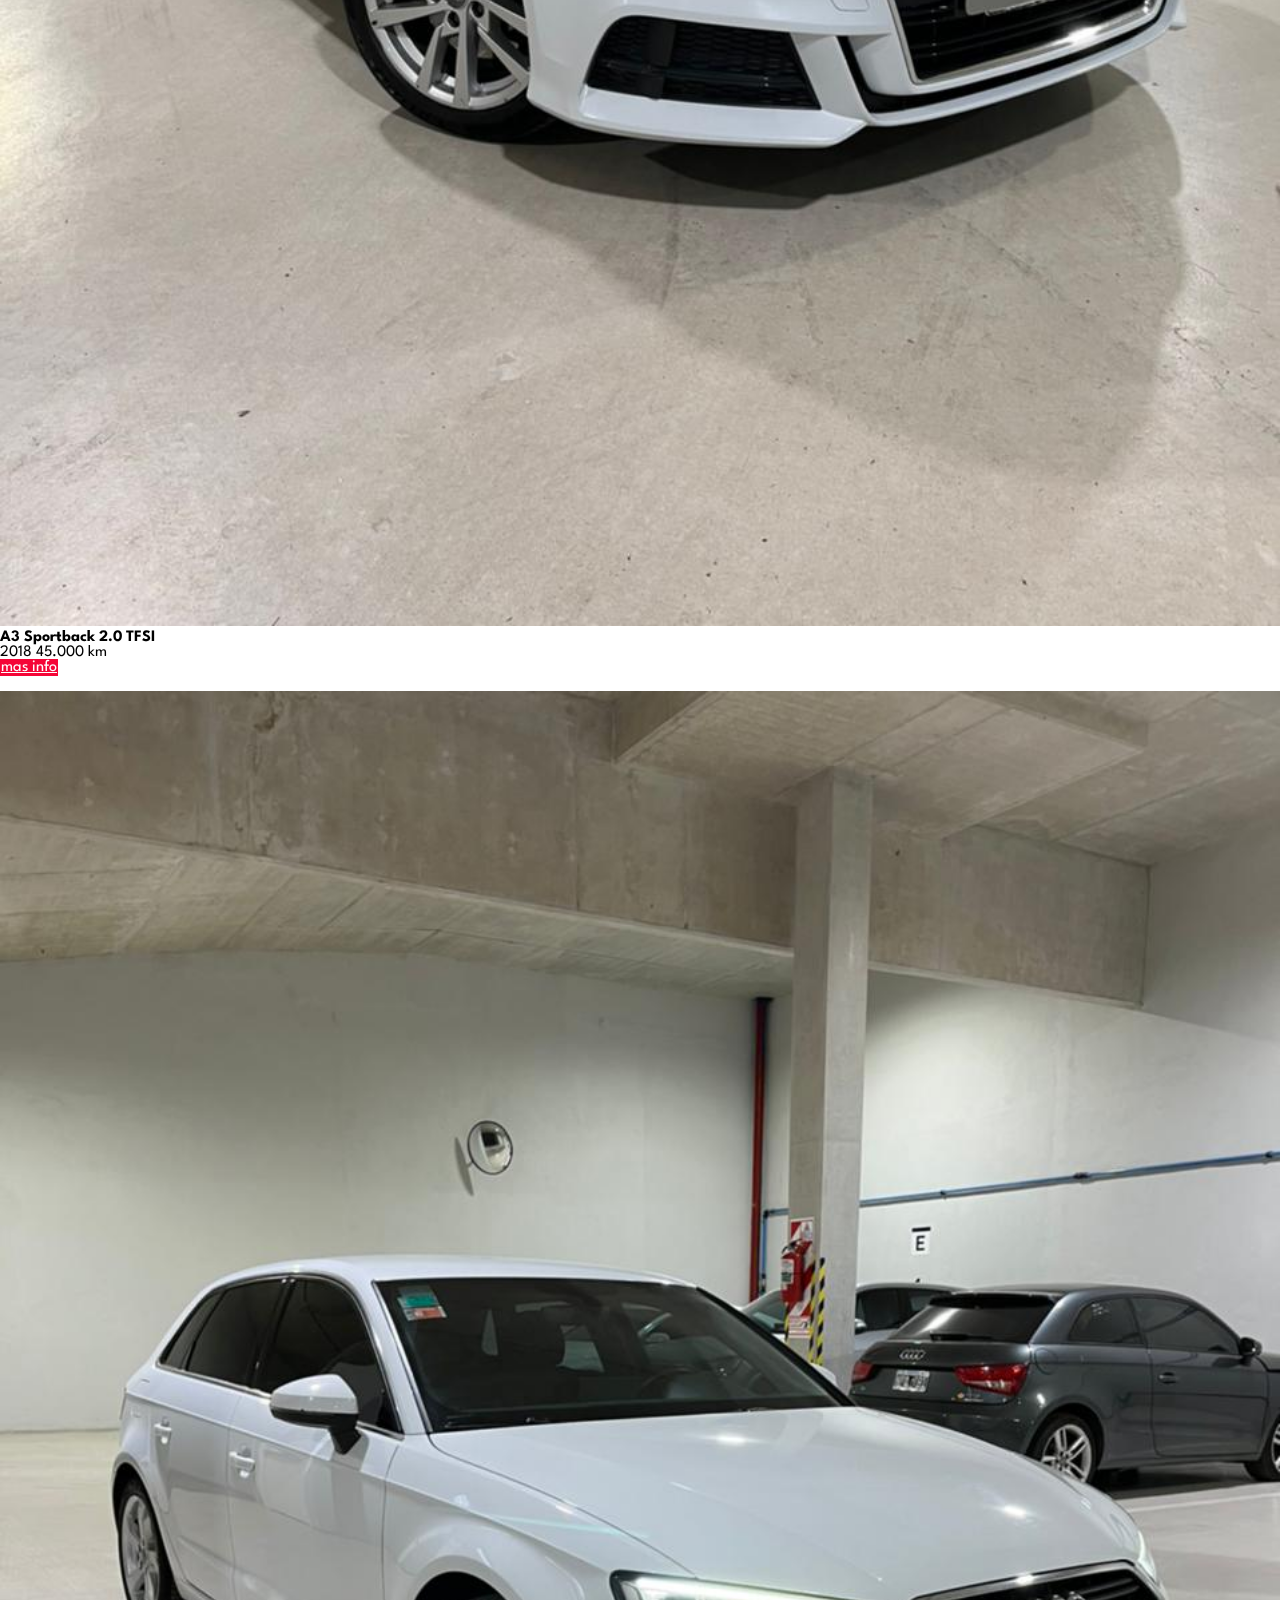
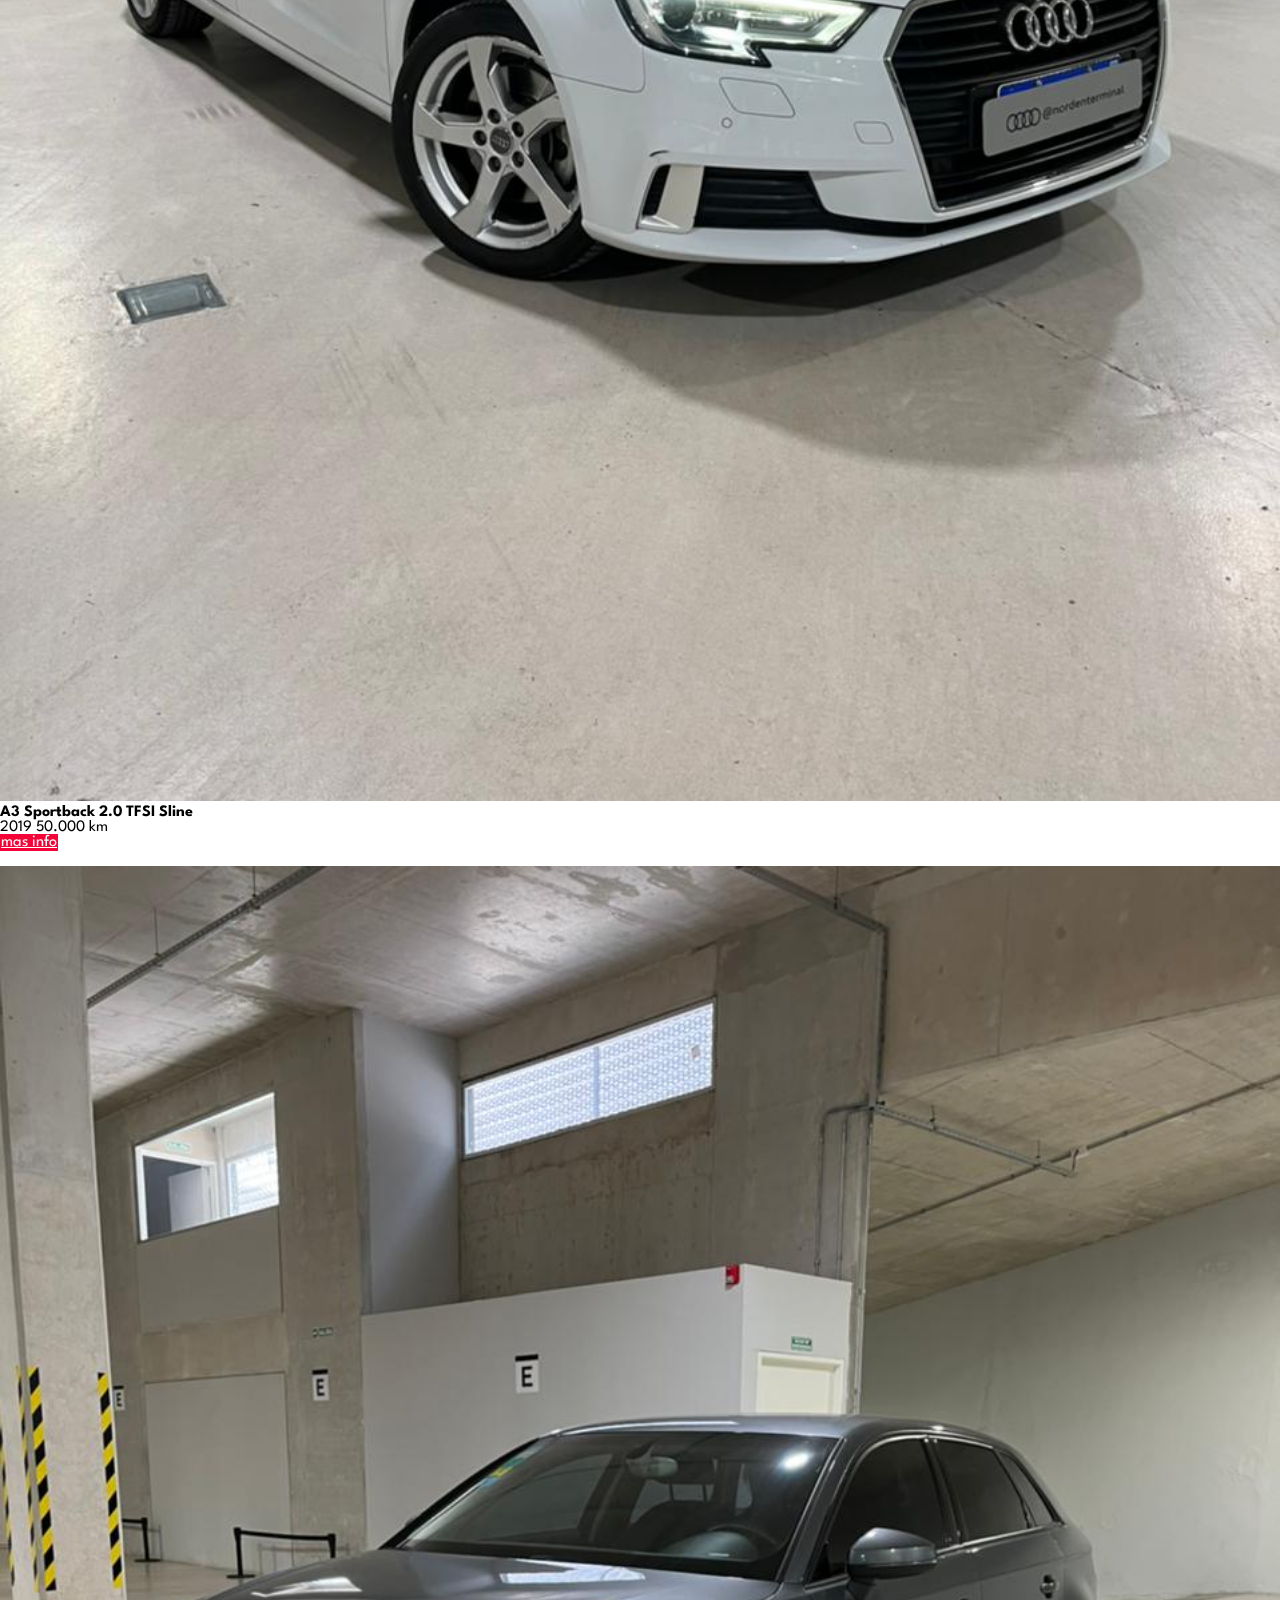
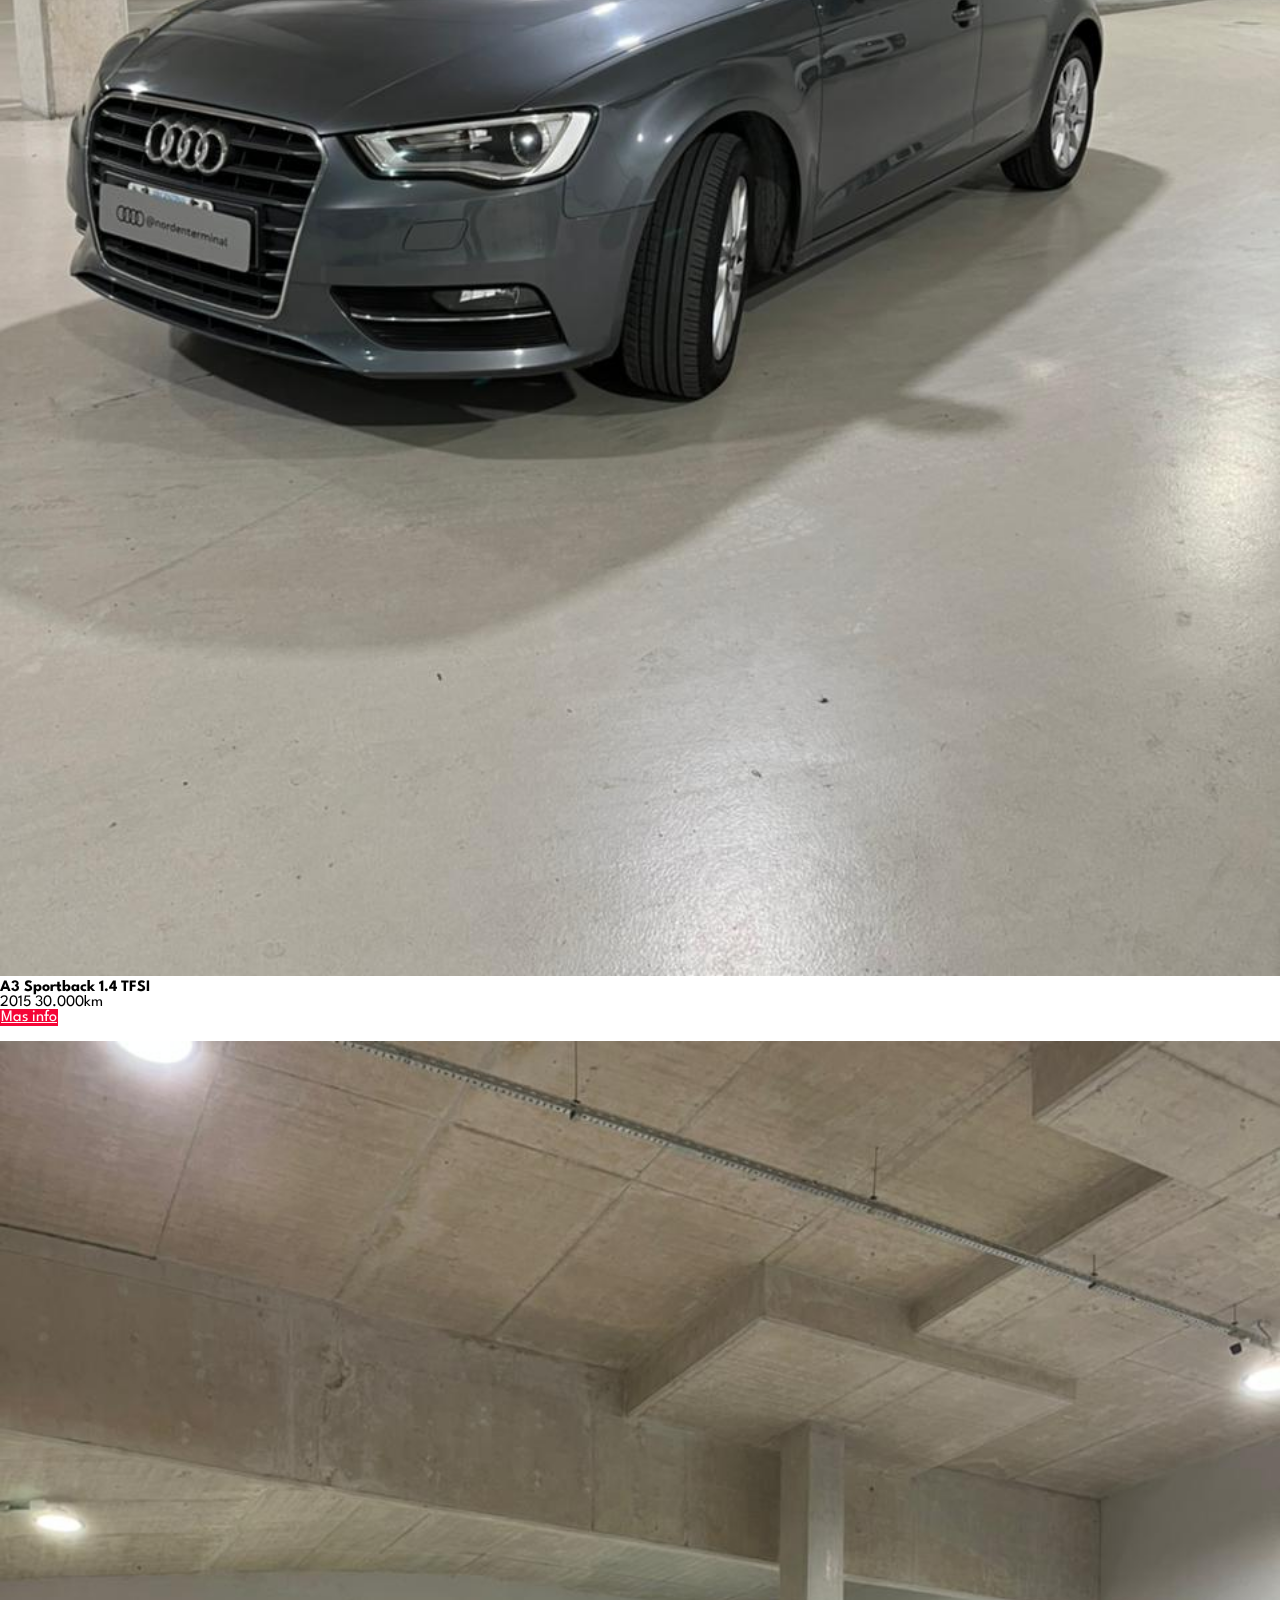
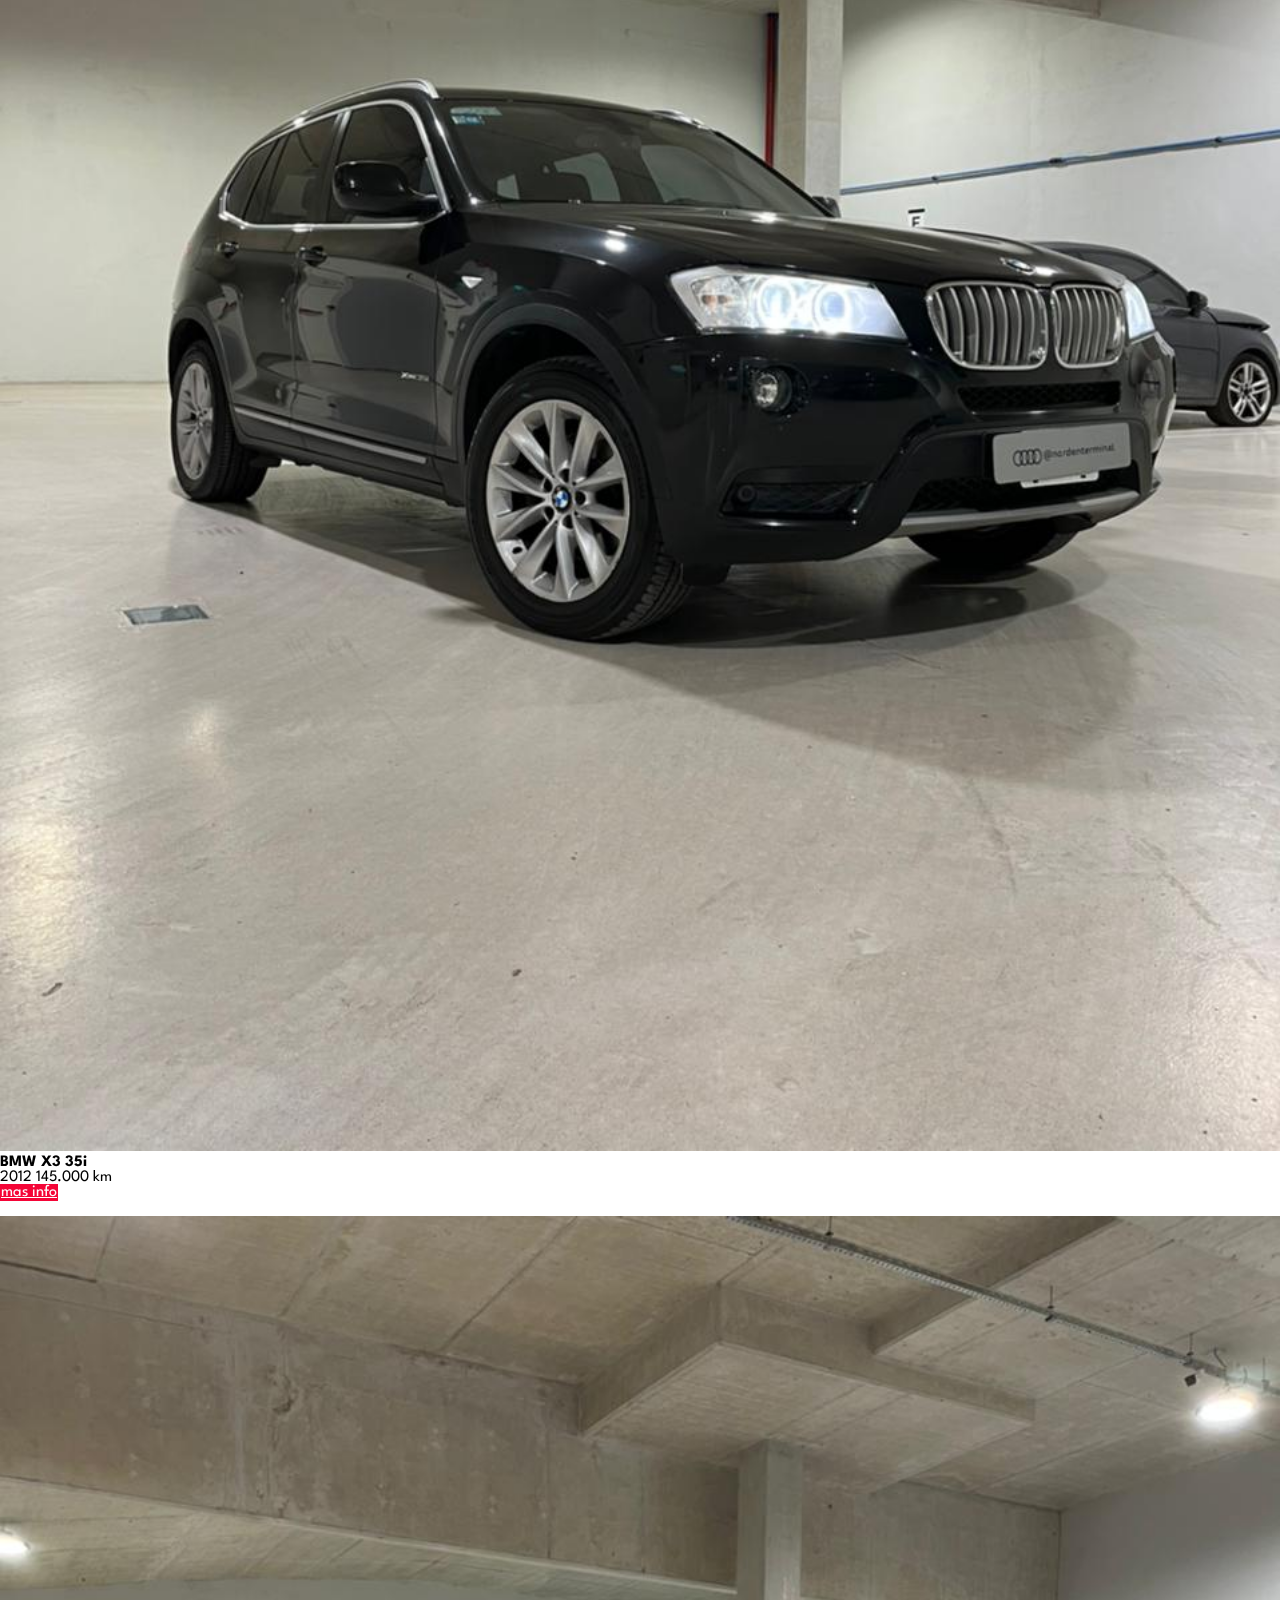
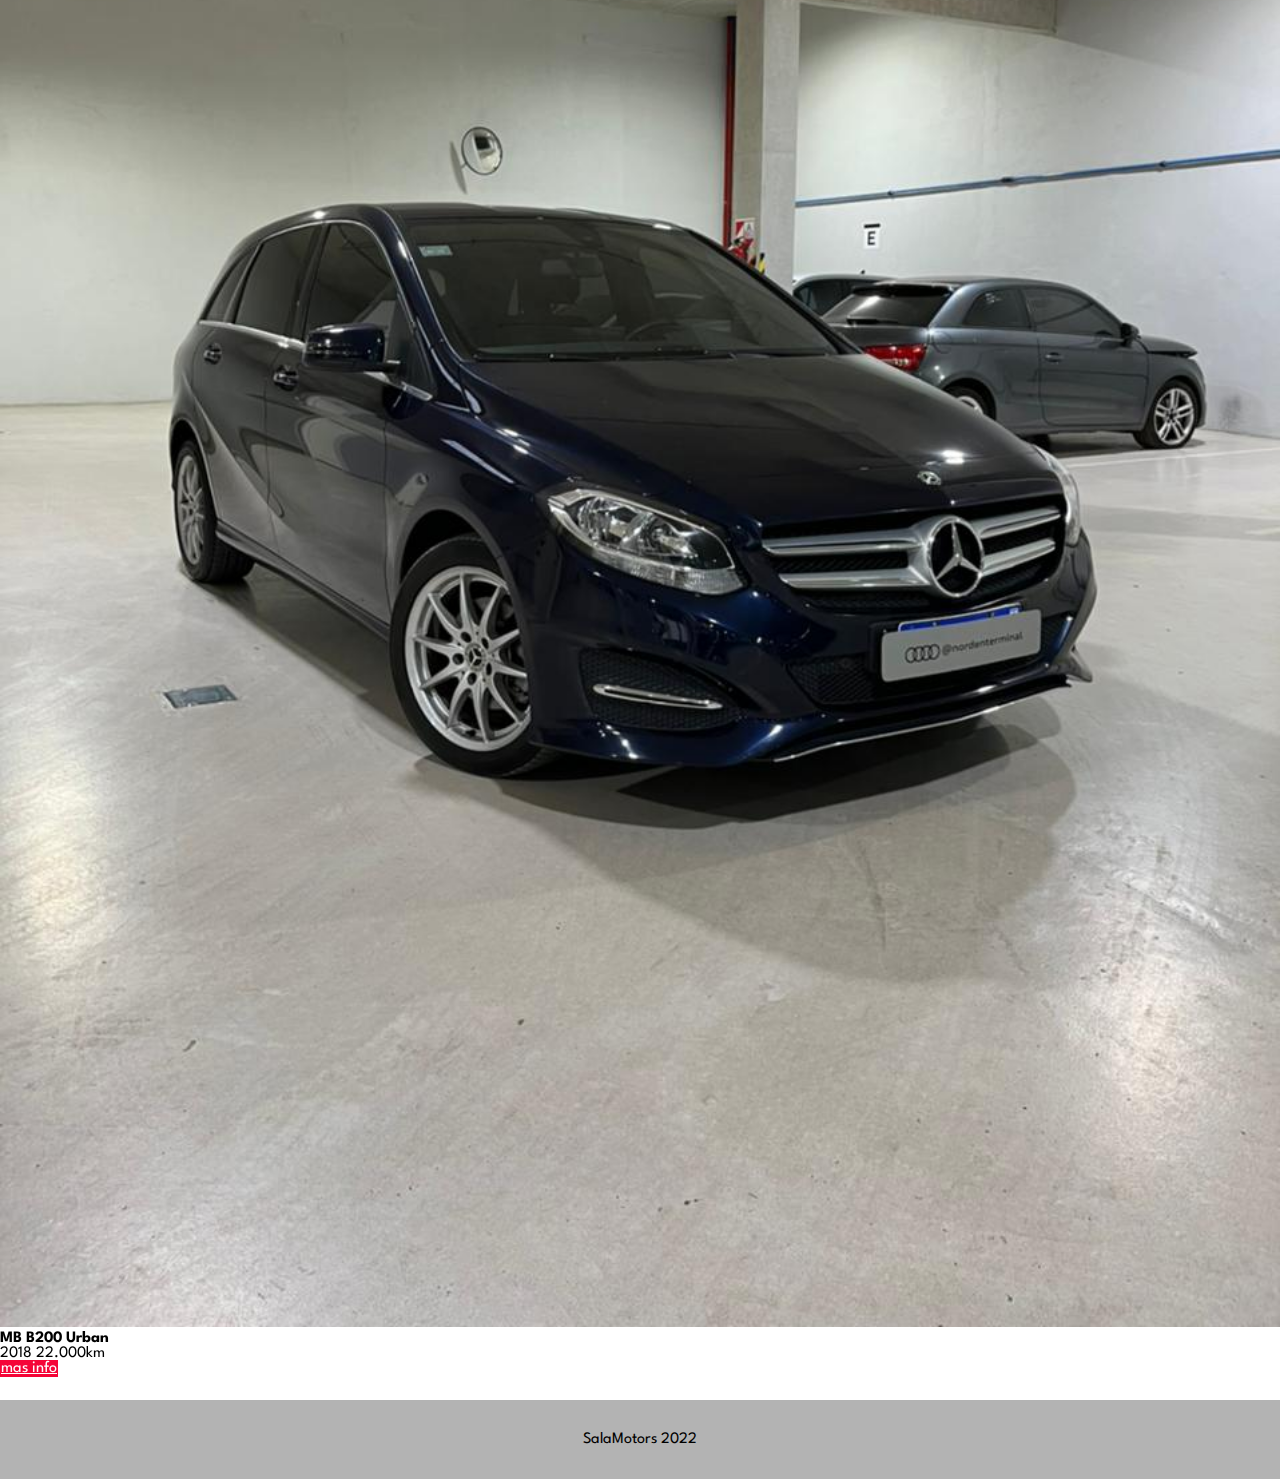
==== commit d9fdd365: "version final" ====
--- a/pages/compra.html
+++ b/pages/compra.html
@@ -19,13 +19,13 @@
     <link href="https://cdn.jsdelivr.net/npm/bootstrap@5.1.3/dist/css/bootstrap.min.css" rel="stylesheet" integrity="sha384-1BmE4kWBq78iYhFldvKuhfTAU6auU8tT94WrHftjDbrCEXSU1oBoqyl2QvZ6jIW3" crossorigin="anonymous">
     <!-- Link CSS-->
     <link rel="stylesheet" href="../estilos/estilos.css">
-    <title>En Sala Motors tenemos tu proximo auto seleccionado y garantizado/title>
+    <title>En Sala Motors tenemos tu proximo auto seleccionado y garantizado</title>
 </head>
 <body>
     <header>
-        <nav class="navbar navbar-expand-sm bg-light navbar-light">
+        <nav class="navbar navbar-expand-md bg-light navbar-light">
             <div class="container-fluid">
-                <a class="navbar-brand" href="#">
+                <a class="navbar-brand" href="../index.html">
                     <img src="../images/LogoSalaMotorsColor.png" alt="Avatar Logo" style="width:180px;" class="rounded-pill"> 
                 </a>
                     <button class="navbar-toggler" type="button" data-bs-toggle="collapse"              data-bs-target="#collapsibleNavbar">
--- a/estilos/estilos.css
+++ b/estilos/estilos.css
@@ -38,6 +38,7 @@
 .card, #compra {
   -webkit-filter: grayscale(0%);
           filter: grayscale(0%);
+  margin-top: 1rem;
 }
 
 .card:hover, #compra:hover {
@@ -168,4 +169,12 @@
         grid-template-columns: 100%;
   }
 }
+
+.link_contacto {
+  color: #000;
+  font-family: 'League Spartan', sans-serif;
+  font-size: 1rem;
+  font-weight: 200;
+  text-decoration: none;
+}
 /*# sourceMappingURL=estilos.css.map */